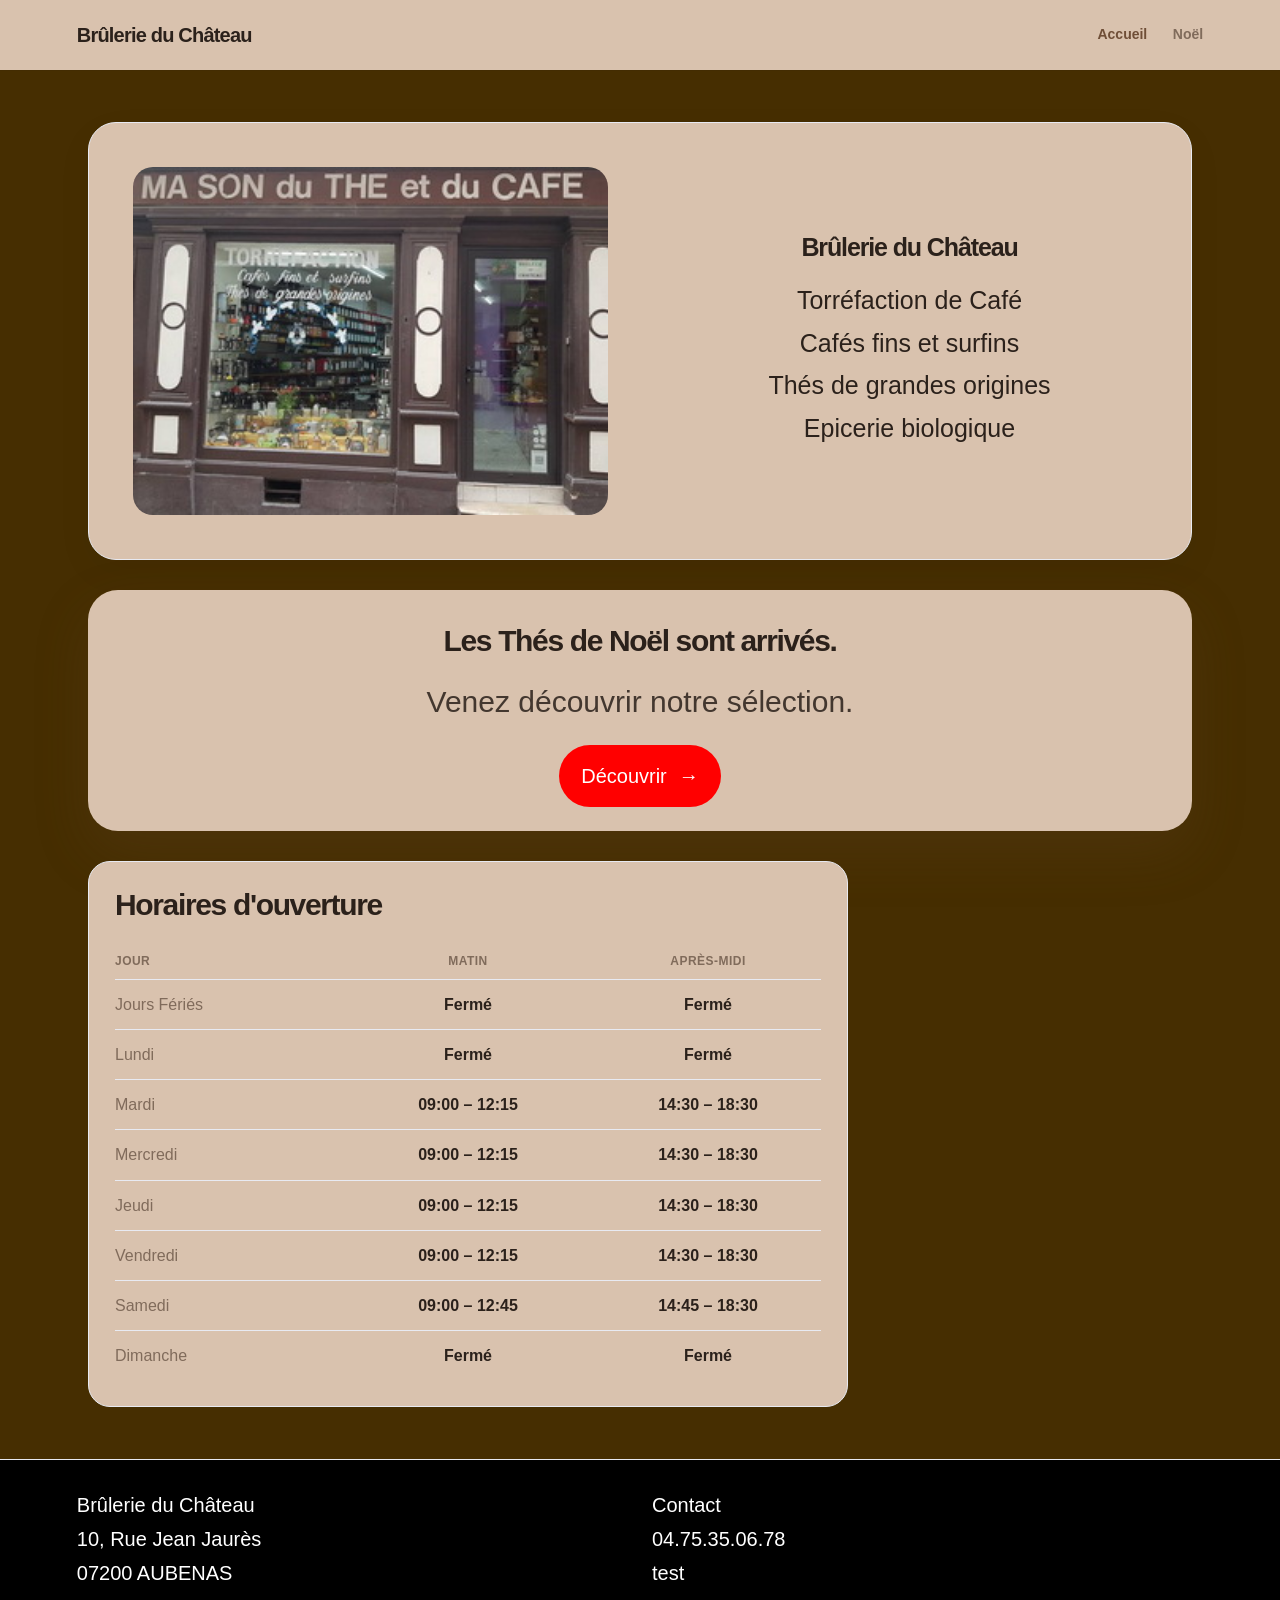
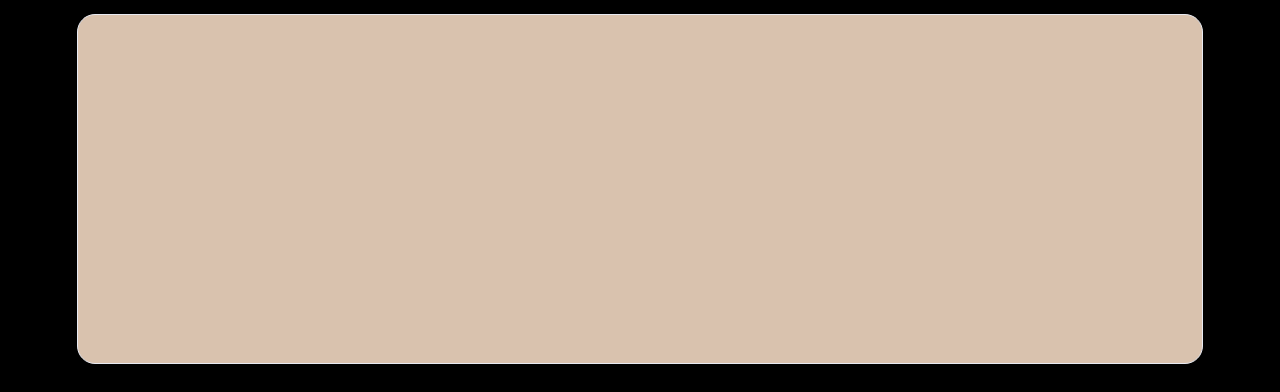
==== index.html @ 5fd462ab "Publish WebStudio site" ====
<!doctype html><html lang="fr"><head><meta charset="utf-8"><meta name="viewport" content="width=device-width, initial-scale=1"><link rel="icon" href="assets/images/favicon.svg" type="image/svg+xml"><title>Br&#251;lerie du Ch&#226;teau - Torr&#233;faction de Caf&#233; - Aubenas</title><meta name="description" content="Torr&#233;faction artisanale de Caf&#233;. Grand choix de Th&#233; Rooibos Mat&#233; Infusion. 10 Rue Jean Jaur&#232;s 07200 AUBENAS."><meta name="robots" content="index,follow"><meta property="og:type" content="website"><meta property="og:title" content="Br&#251;lerie du Ch&#226;teau - Torr&#233;faction de Caf&#233; - Aubenas"><meta property="og:description" content="Torr&#233;faction artisanale de Caf&#233;. Grand choix de Th&#233; Rooibos Mat&#233; Infusion. 10 Rue Jean Jaur&#232;s 07200 AUBENAS."><link rel="canonical" href="https://brulerieduchateau.com/index.html"><script type="application/ld+json">{"@context":"https://schema.org","@type":"LocalBusiness","name":"Br\u00FBlerie du Ch\u00E2teau","url":"https://brulerieduchateau.com","telephone":"\u002B33 4 75 35 06 78","image":"https://brulerieduchateau.com/assets/images/bdc.jpg","address":{"@type":"PostalAddress","streetAddress":"10 Rue Jean Jaur\u00E8s","addressLocality":"Aubenas","postalCode":"07200","addressRegion":"Auvergne-Rh\u00F4ne-Alpes","addressCountry":"FR"},"geo":{"@type":"GeoCoordinates","latitude":44.620261,"longitude":4.3907734}}</script><link rel="stylesheet" href="assets/css/site.css"></head><body><nav class="site-nav" aria-label="Navigation principale"><a class="brand" href="index.html">Br&#251;lerie du Ch&#226;teau</a><div class="nav-links"><a href="index.html" aria-current="page">Accueil</a><a href="noel.html">No&#235;l</a></div></nav><main id="contenu"><section class="element image-description" data-element-id="7fdd8765209c4e41883fc8bee1f48cce"><div class="image-description-media"><img src="assets/images/bdc.jpg" alt="Illustration de la section" loading="lazy"></div><div class="image-description-copy" style="color:var(--ink);font-size:25px;font-weight:normal;font-style:normal;text-align:center;"><h2 style="color:inherit;font-size:inherit;font-weight:bold;font-style:inherit;text-align:inherit;white-space:pre-wrap;tab-size:4;">Br&#251;lerie du Ch&#226;teau</h2><p style="color:inherit;font-size:inherit;font-weight:inherit;font-style:inherit;text-align:inherit;white-space:pre-wrap;tab-size:4;">Torr&#233;faction de Caf&#233;
Caf&#233;s fins et surfins
Th&#233;s de grandes origines
Epicerie biologique</p></div></section><section class="element cta-section" data-element-id="0899e710f1544f8aa93e4ef1ffb069a4" style="color:var(--ink);background:#D9C2AE;font-size:30px;font-weight:normal;font-style:normal;text-align:center;padding:24px;"><h2 style="color:inherit;font-size:inherit;font-weight:bold;font-style:inherit;text-align:inherit;white-space:pre-wrap;tab-size:4;">Les Th&#233;s de No&#235;l sont arriv&#233;s.</h2><p style="color:inherit;font-size:inherit;font-weight:inherit;font-style:inherit;text-align:inherit;white-space:pre-wrap;tab-size:4;">Venez d&#233;couvrir notre s&#233;lection.</p><a class="button button-light" href="noel.html#les-thes-de-noel-sont-arrives" style="font-size:20px;color:#FFFFFF;background-color:#ff0000;font-weight:normal;font-style:normal;">D&#233;couvrir <span aria-hidden="true">→</span></a></section><section class="element opening-hours" data-element-id="ae7fd0d6220748f282e9bdb4426ab417"><h2 style="color:var(--ink);font-size:30px;font-weight:bold;font-style:normal;text-align:left;">Horaires d&#39;ouverture</h2><div class="hours-list"><div class="hours-row hours-header"><span>Jour</span><span style="text-align:center">Matin</span><span style="text-align:center">Après-midi</span></div><div class="hours-row"><span class="hours-day">Jours F&#233;ri&#233;s</span><span class="hours-morning">Ferm&#233;</span><span class="hours-afternoon">Ferm&#233;</span></div><div class="hours-row"><span class="hours-day">Lundi</span><span class="hours-morning">Ferm&#233;</span><span class="hours-afternoon">Ferm&#233;</span></div><div class="hours-row"><span class="hours-day">Mardi</span><span class="hours-morning">09:00 – 12:15</span><span class="hours-afternoon">14:30 – 18:30</span></div><div class="hours-row"><span class="hours-day">Mercredi</span><span class="hours-morning">09:00 – 12:15</span><span class="hours-afternoon">14:30 – 18:30</span></div><div class="hours-row"><span class="hours-day">Jeudi</span><span class="hours-morning">09:00 – 12:15</span><span class="hours-afternoon">14:30 – 18:30</span></div><div class="hours-row"><span class="hours-day">Vendredi</span><span class="hours-morning">09:00 – 12:15</span><span class="hours-afternoon">14:30 – 18:30</span></div><div class="hours-row"><span class="hours-day">Samedi</span><span class="hours-morning">09:00 – 12:45</span><span class="hours-afternoon">14:45 – 18:30</span></div><div class="hours-row"><span class="hours-day">Dimanche</span><span class="hours-morning">Ferm&#233;</span><span class="hours-afternoon">Ferm&#233;</span></div></div></section></main><footer style="font-size:20px;color:#ffffff;background:#000000;font-weight:normal;font-style:normal;"><div class="footer-content" style="--footer-columns:2"><div class="footer-column">Br&#251;lerie du Ch&#226;teau<br>10, Rue Jean Jaur&#232;s<br>07200 AUBENAS<br></div><div class="footer-column">Contact<br>04.75.35.06.78<br>test</div></div><div class="footer-map" style="width:100%;height:350px"><iframe src="https://www.google.com/maps?q=brulerie%20du%20chateau%20aubenas&amp;output=embed" title="Carte Google Maps : brulerie du chateau aubenas" loading="lazy" referrerpolicy="no-referrer-when-downgrade" allowfullscreen></iframe></div></footer><script src="assets/js/site.js" defer></script><script>if(window.chrome&&window.chrome.webview){document.querySelectorAll('[data-element-id]').forEach(function(el){el.style.cursor='pointer';el.addEventListener('click',function(ev){ev.preventDefault();window.chrome.webview.postMessage({type:'select',id:el.getAttribute('data-element-id')});});});}</script></body></html>
---- assets/css/site.css ----
:root{--primary:#6F4E37;--secondary:#C08A5B;--ink:#2B211B;--muted:#806B5B;--surface:#D9C2AE;--page:#462E01;--line:#e8eaf2;--radius:24px}.is-hidden{display:none!important}@media(min-width:801px){.hide-desktop{display:none!important}}@media(min-width:561px) and (max-width:800px){.hide-tablet{display:none!important}}@media(max-width:560px){.hide-mobile{display:none!important}}*{box-sizing:border-box}html{scroll-behavior:smooth;scroll-padding-top:0}body{margin:0;background:var(--page);color:var(--ink);font-family:Segoe UI, Arial, sans-serif;line-height:1.7;-webkit-font-smoothing:antialiased}a{color:var(--primary)}a:focus-visible,button:focus-visible,summary:focus-visible{outline:3px solid color-mix(in srgb,var(--primary) 55%,white);outline-offset:4px}.site-nav{position:relative;z-index:10;isolation:isolate;padding:18px clamp(20px,6vw,88px);background:var(--surface);backdrop-filter:none;-webkit-backdrop-filter:none;display:flex;align-items:center;justify-content:space-between;gap:20px;flex-wrap:wrap;box-shadow:0 1px 0 rgba(20,20,40,.05);transform:translateZ(0);}.brand{font-size:20px;font-weight:850;letter-spacing:-.04em;color:var(--ink);text-decoration:none}.nav-links{display:flex;gap:clamp(12px,2vw,28px);flex-wrap:wrap}.nav-links a{color:var(--muted);text-decoration:none;font-size:14px;font-weight:650;transition:color .2s}.nav-links a:hover,.nav-links a[aria-current=page]{color:var(--primary)}main{max-width:1200px;margin:52px auto;padding:0 clamp(18px,4vw,48px);min-height:55vh}.global-elements{max-width:1200px;margin:52px auto;padding:0 clamp(18px,4vw,48px)}.element{margin:0 0 30px}.heading-element{display:flow-root}h1,h2,h3,h4,h5,h6{color:var(--ink);font-family:Segoe UI, Arial, sans-serif;letter-spacing:-.045em}h1{font-size:clamp(38px,6vw,76px);line-height:1.03;margin:14px 0 22px;max-width:850px}h2{font-size:clamp(28px,4vw,44px);line-height:1.12;margin:10px 0 18px}h3{font-size:21px;line-height:1.25;margin:12px 0}p{font-size:17px;color:var(--muted);max-width:760px;margin:0 0 18px}.text-element>p{max-width:none;margin-bottom:0}.button{display:inline-flex;align-items:center;justify-content:center;gap:12px;background:var(--primary);color:#fff;text-decoration:none;padding:14px 22px;border-radius:999px;font-weight:750;box-shadow:0 10px 26px color-mix(in srgb,var(--primary) 23%,transparent);transition:transform .2s,box-shadow .2s,filter .2s}.button:hover{transform:translateY(-2px);filter:brightness(.96);box-shadow:0 14px 32px color-mix(in srgb,var(--primary) 28%,transparent)}.button-light{background:var(--surface);color:var(--ink);box-shadow:none}.hero-section{position:relative;isolation:isolate;overflow:hidden;display:flex;align-items:center;justify-content:space-between;gap:40px;min-height:440px;padding:clamp(28px,6vw,76px);border-radius:32px;background:radial-gradient(circle at 90% 12%,color-mix(in srgb,var(--primary) 22%,white),transparent 34%),linear-gradient(135deg,#fff 0%,#f2f1ff 100%);border:1px solid rgba(99,91,255,.1)}.hero-copy{position:relative;z-index:1;max-width:800px}.hero-copy p{font-size:clamp(17px,2vw,21px);max-width:660px;margin-bottom:28px}.eyebrow{display:inline-block;color:var(--primary);font-size:11px;font-weight:850;letter-spacing:.16em;text-transform:uppercase}.hero-orb{position:absolute;right:7%;top:18%;z-index:0;width:clamp(120px,22vw,280px);aspect-ratio:1;border-radius:42% 58% 58% 42% / 42% 42% 58% 58%;background:linear-gradient(145deg,color-mix(in srgb,var(--primary) 92%,white),color-mix(in srgb,var(--primary) 28%,white));opacity:.9;transform:rotate(-18deg);box-shadow:inset -25px -30px 60px rgba(30,20,100,.12),0 30px 80px color-mix(in srgb,var(--primary) 22%,transparent);display:grid;place-items:center;color:#fff;font-size:clamp(40px,8vw,90px)}.section-heading{text-align:center;margin:70px auto 30px;max-width:720px}.feature-grid{display:grid;grid-template-columns:repeat(3,minmax(0,1fr));gap:18px}.feature-card{background:var(--surface);border:1px solid var(--line);border-radius:22px;padding:26px;box-shadow:0 8px 30px rgba(26,31,66,.035);transition:transform .2s,border-color .2s}.feature-card:hover{transform:translateY(-4px);border-color:color-mix(in srgb,var(--primary) 30%,var(--line))}.feature-icon{display:grid;place-items:center;width:44px;height:44px;border-radius:14px;background:color-mix(in srgb,var(--primary) 10%,white);color:var(--primary);font-size:20px}.feature-card p{font-size:15px;margin:0}.testimonial-section{position:relative;background:var(--surface);border:1px solid var(--line);border-radius:28px;padding:clamp(28px,5vw,60px);text-align:center;max-width:900px;margin:70px auto}.quote-mark{font-size:80px;color:var(--primary);line-height:.8;font-family:Georgia,serif}blockquote{font-size:clamp(21px,3vw,32px);font-weight:650;line-height:1.4;letter-spacing:-.025em;margin:18px auto;max-width:760px}.quote-author{margin:0 auto;font-size:14px}.quote-author strong{color:var(--ink)}.cta-section{text-align:center;padding:clamp(32px,6vw,68px);border-radius:30px;background:var(--primary);color:white;box-shadow:0 22px 55px color-mix(in srgb,var(--primary) 18%,transparent)}.cta-section h2,.cta-section p{color:white;margin-left:auto;margin-right:auto}.cta-section p{opacity:.86;white-space:pre-line}.faq-section{max-width:850px;margin:70px auto}.faq-item{background:var(--surface);border:1px solid var(--line);border-radius:16px;margin:10px 0;padding:0 20px}.faq-item summary{cursor:pointer;padding:18px 0;font-weight:750;list-style:none}.faq-item summary::-webkit-details-marker{display:none}.faq-item summary:after{content:'+';float:right;color:var(--primary);font-size:22px}.faq-item[open] summary:after{content:'−'}.faq-item p{padding:0 0 18px;margin:0;font-size:15px}.contact-section{display:flex;align-items:center;justify-content:space-between;gap:24px;padding:clamp(28px,5vw,54px);background:var(--surface);border:1px solid var(--line);border-radius:26px}.contact-section h2{margin-top:8px}.contact-section p{margin:0}.image-description{display:grid;grid-template-columns:minmax(0,1fr) minmax(0,1fr);align-items:center;gap:clamp(24px,5vw,64px);padding:clamp(20px,4vw,44px);background:var(--surface);border:1px solid var(--line);border-radius:28px;box-shadow:0 12px 38px rgba(26,31,66,.045)}.image-description-media{min-width:0;overflow:hidden;border-radius:20px;background:transparent;aspect-ratio:auto}.image-description-media img{display:block;width:100%;height:auto;max-width:100%;object-fit:contain;object-position:center}.image-description-copy{min-width:0}.image-description-copy h2{margin-top:0}.image-description-copy p{margin-bottom:0;overflow-wrap:anywhere;white-space:pre-line}.image-description-grid{display:grid;grid-template-columns:repeat(var(--image-description-columns,3),minmax(0,1fr));gap:var(--image-description-gap,20px);margin:0 0 30px}.image-description-grid>.image-description{min-width:0;display:flex;flex-direction:column;align-items:stretch;gap:14px;margin:0}.image-description-grid .image-description-media{width:100%;border-radius:16px}.image-description-grid .image-description-media img{width:100%;height:auto;max-width:100%;object-fit:contain}.image-description-grid .image-description-copy{width:100%}.image-description-grid .image-description-copy h2{font-size:clamp(18px,2vw,26px);margin:0 0 8px}.image-description-grid .image-description-copy p{font-size:clamp(14px,1.25vw,17px)}.image-description-grid .image-description.no-image .image-description-media{min-height:120px}.image-description.no-image .image-description-media{display:grid;place-items:center;min-height:220px;color:var(--primary);font-size:64px}.image-description.no-image .image-description-media:after{content:"✦"}@media(max-width:800px){.image-description-grid{grid-template-columns:repeat(var(--image-description-tablet-columns,2),minmax(0,1fr))}}@media(max-width:560px){.image-description-grid{grid-template-columns:1fr;gap:18px}.image-description-grid>.image-description{gap:10px}}@media(max-width:650px){.image-description:not(.image-description-column){grid-template-columns:1fr;gap:22px;padding:20px;border-radius:22px}.image-description-media{aspect-ratio:auto}.image-description-copy h2{font-size:30px}}.image-element img{display:block;width:100%;height:auto;max-height:none;object-fit:contain;border-radius:24px}figure{margin-left:0;margin-right:0}figcaption{font-size:14px;color:var(--muted);margin-top:8px}hr{border:0;border-top:1px solid var(--line);margin:38px 0}footer{padding:28px clamp(20px,6vw,88px);background:var(--surface);color:var(--muted);font-size:13px;display:block;border-top:1px solid var(--line)}.footer-map{max-width:100%;margin:24px auto 0;border:1px solid var(--line);border-radius:18px;overflow:hidden;background:var(--surface)}.footer-map iframe{display:block;width:100%;height:100%;border:0}.footer-content{display:grid;grid-template-columns:repeat(var(--footer-columns,1),minmax(0,1fr));gap:24px;white-space:normal;overflow-wrap:anywhere;max-width:100%}.footer-column{min-width:0;white-space:pre-line}@media(max-width:560px){.footer-content{grid-template-columns:1fr!important;gap:16px}}.spacer{min-height:8px}.map-section{padding:20px 0}.map-frame{width:100%;height:380px;border:1px solid var(--line);border-radius:22px;overflow:hidden;background:var(--surface)}.map-frame iframe{width:100%;height:100%;border:0}.map-address{margin:12px 0}.opening-hours{max-width:760px;background:var(--surface);border:1px solid var(--line);border-radius:22px;padding:26px}.opening-hours h2{margin-top:0}.hours-list{display:grid;gap:0}.hours-row{display:grid;grid-template-columns:minmax(90px,1fr) minmax(110px,1fr) minmax(110px,1fr);align-items:center;gap:14px;padding:11px 0;border-bottom:1px solid var(--line)}.hours-row:last-child{border-bottom:0}.hours-day{color:var(--muted)}.hours-morning,.hours-afternoon{text-align:center;color:var(--ink);font-weight:650}.hours-header{font-size:12px;color:var(--muted);font-weight:750;text-transform:uppercase;letter-spacing:.04em;border-bottom:1px solid var(--line);padding-bottom:8px}@media(max-width:420px){.opening-hours{padding:16px}.hours-row{grid-template-columns:minmax(70px,.8fr) minmax(90px,1fr) minmax(90px,1fr);gap:6px;font-size:13px}}@media(max-width:800px){main,.global-elements{margin:28px auto}.hero-section{min-height:360px;padding:30px}.hero-orb{right:-45px;top:5%;opacity:.22}.feature-grid{grid-template-columns:repeat(2,minmax(0,1fr))}.contact-section{align-items:flex-start;flex-direction:column}}@media(max-width:560px){.global-elements{padding:0 16px}.site-nav{align-items:flex-start;flex-direction:column}.nav-links{gap:10px 16px}main{padding:0 16px}.hero-section{border-radius:24px;padding:28px 22px}.hero-copy{max-width:100%}.hero-orb{right:-70px;top:-10px}.feature-grid{grid-template-columns:1fr}.feature-card{padding:22px}.testimonial-section{margin:42px auto}footer{padding:24px 16px}}@media(prefers-reduced-motion:reduce){html{scroll-behavior:auto}*,*:before,*:after{animation-duration:.01ms!important;transition-duration:.01ms!important;scroll-behavior:auto!important}}
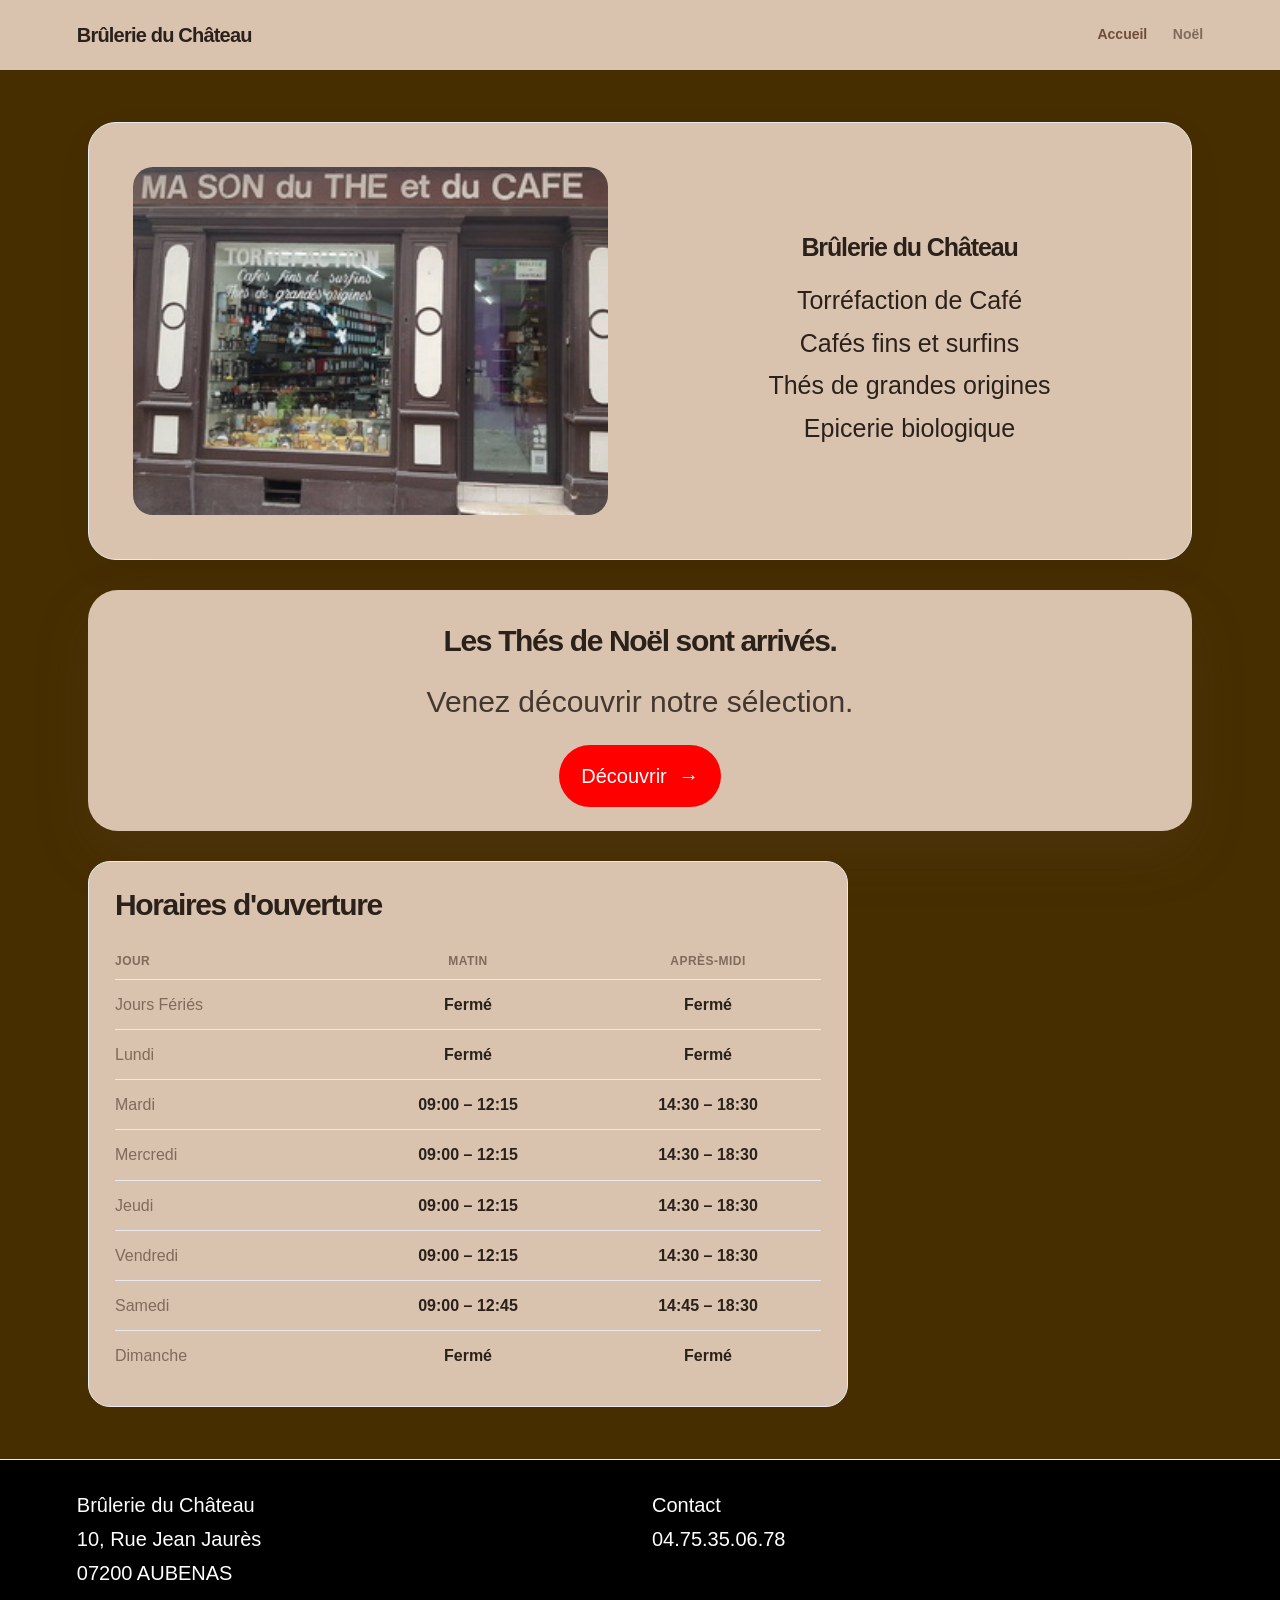
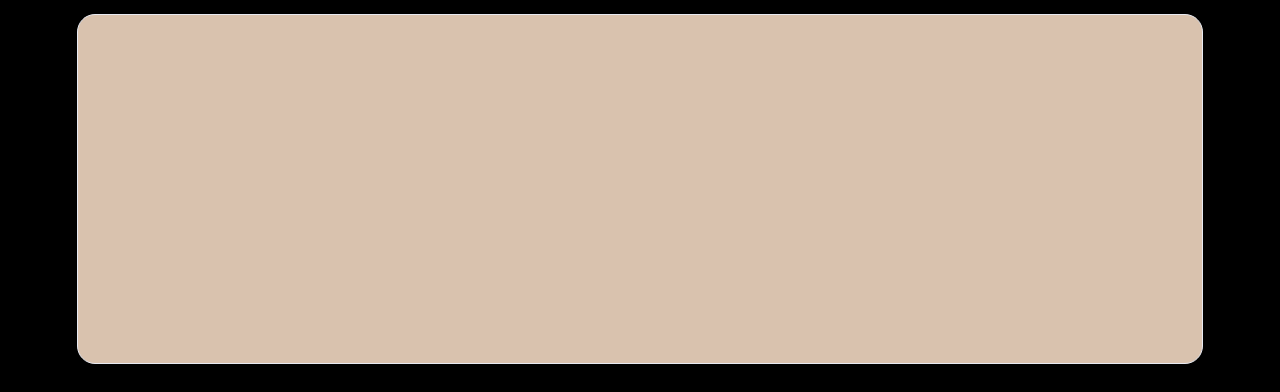
==== commit 238f18c4: "Publish WebStudio site" ====
--- a/index.html
+++ b/index.html
@@ -1,4 +1,4 @@
 <!doctype html><html lang="fr"><head><meta charset="utf-8"><meta name="viewport" content="width=device-width, initial-scale=1"><link rel="icon" href="assets/images/favicon.svg" type="image/svg+xml"><title>Br&#251;lerie du Ch&#226;teau - Torr&#233;faction de Caf&#233; - Aubenas</title><meta name="description" content="Torr&#233;faction artisanale de Caf&#233;. Grand choix de Th&#233; Rooibos Mat&#233; Infusion. 10 Rue Jean Jaur&#232;s 07200 AUBENAS."><meta name="robots" content="index,follow"><meta property="og:type" content="website"><meta property="og:title" content="Br&#251;lerie du Ch&#226;teau - Torr&#233;faction de Caf&#233; - Aubenas"><meta property="og:description" content="Torr&#233;faction artisanale de Caf&#233;. Grand choix de Th&#233; Rooibos Mat&#233; Infusion. 10 Rue Jean Jaur&#232;s 07200 AUBENAS."><link rel="canonical" href="https://brulerieduchateau.com/index.html"><script type="application/ld+json">{"@context":"https://schema.org","@type":"LocalBusiness","name":"Br\u00FBlerie du Ch\u00E2teau","url":"https://brulerieduchateau.com","telephone":"\u002B33 4 75 35 06 78","image":"https://brulerieduchateau.com/assets/images/bdc.jpg","address":{"@type":"PostalAddress","streetAddress":"10 Rue Jean Jaur\u00E8s","addressLocality":"Aubenas","postalCode":"07200","addressRegion":"Auvergne-Rh\u00F4ne-Alpes","addressCountry":"FR"},"geo":{"@type":"GeoCoordinates","latitude":44.620261,"longitude":4.3907734}}</script><link rel="stylesheet" href="assets/css/site.css"></head><body><nav class="site-nav" aria-label="Navigation principale"><a class="brand" href="index.html">Br&#251;lerie du Ch&#226;teau</a><div class="nav-links"><a href="index.html" aria-current="page">Accueil</a><a href="noel.html">No&#235;l</a></div></nav><main id="contenu"><section class="element image-description" data-element-id="7fdd8765209c4e41883fc8bee1f48cce"><div class="image-description-media"><img src="assets/images/bdc.jpg" alt="Illustration de la section" loading="lazy"></div><div class="image-description-copy" style="color:var(--ink);font-size:25px;font-weight:normal;font-style:normal;text-align:center;"><h2 style="color:inherit;font-size:inherit;font-weight:bold;font-style:inherit;text-align:inherit;white-space:pre-wrap;tab-size:4;">Br&#251;lerie du Ch&#226;teau</h2><p style="color:inherit;font-size:inherit;font-weight:inherit;font-style:inherit;text-align:inherit;white-space:pre-wrap;tab-size:4;">Torr&#233;faction de Caf&#233;
 Caf&#233;s fins et surfins
 Th&#233;s de grandes origines
-Epicerie biologique</p></div></section><section class="element cta-section" data-element-id="0899e710f1544f8aa93e4ef1ffb069a4" style="color:var(--ink);background:#D9C2AE;font-size:30px;font-weight:normal;font-style:normal;text-align:center;padding:24px;"><h2 style="color:inherit;font-size:inherit;font-weight:bold;font-style:inherit;text-align:inherit;white-space:pre-wrap;tab-size:4;">Les Th&#233;s de No&#235;l sont arriv&#233;s.</h2><p style="color:inherit;font-size:inherit;font-weight:inherit;font-style:inherit;text-align:inherit;white-space:pre-wrap;tab-size:4;">Venez d&#233;couvrir notre s&#233;lection.</p><a class="button button-light" href="noel.html#les-thes-de-noel-sont-arrives" style="font-size:20px;color:#FFFFFF;background-color:#ff0000;font-weight:normal;font-style:normal;">D&#233;couvrir <span aria-hidden="true">→</span></a></section><section class="element opening-hours" data-element-id="ae7fd0d6220748f282e9bdb4426ab417"><h2 style="color:var(--ink);font-size:30px;font-weight:bold;font-style:normal;text-align:left;">Horaires d&#39;ouverture</h2><div class="hours-list"><div class="hours-row hours-header"><span>Jour</span><span style="text-align:center">Matin</span><span style="text-align:center">Après-midi</span></div><div class="hours-row"><span class="hours-day">Jours F&#233;ri&#233;s</span><span class="hours-morning">Ferm&#233;</span><span class="hours-afternoon">Ferm&#233;</span></div><div class="hours-row"><span class="hours-day">Lundi</span><span class="hours-morning">Ferm&#233;</span><span class="hours-afternoon">Ferm&#233;</span></div><div class="hours-row"><span class="hours-day">Mardi</span><span class="hours-morning">09:00 – 12:15</span><span class="hours-afternoon">14:30 – 18:30</span></div><div class="hours-row"><span class="hours-day">Mercredi</span><span class="hours-morning">09:00 – 12:15</span><span class="hours-afternoon">14:30 – 18:30</span></div><div class="hours-row"><span class="hours-day">Jeudi</span><span class="hours-morning">09:00 – 12:15</span><span class="hours-afternoon">14:30 – 18:30</span></div><div class="hours-row"><span class="hours-day">Vendredi</span><span class="hours-morning">09:00 – 12:15</span><span class="hours-afternoon">14:30 – 18:30</span></div><div class="hours-row"><span class="hours-day">Samedi</span><span class="hours-morning">09:00 – 12:45</span><span class="hours-afternoon">14:45 – 18:30</span></div><div class="hours-row"><span class="hours-day">Dimanche</span><span class="hours-morning">Ferm&#233;</span><span class="hours-afternoon">Ferm&#233;</span></div></div></section></main><footer style="font-size:20px;color:#ffffff;background:#000000;font-weight:normal;font-style:normal;"><div class="footer-content" style="--footer-columns:2"><div class="footer-column">Br&#251;lerie du Ch&#226;teau<br>10, Rue Jean Jaur&#232;s<br>07200 AUBENAS<br></div><div class="footer-column">Contact<br>04.75.35.06.78<br>test</div></div><div class="footer-map" style="width:100%;height:350px"><iframe src="https://www.google.com/maps?q=brulerie%20du%20chateau%20aubenas&amp;output=embed" title="Carte Google Maps : brulerie du chateau aubenas" loading="lazy" referrerpolicy="no-referrer-when-downgrade" allowfullscreen></iframe></div></footer><script src="assets/js/site.js" defer></script><script>if(window.chrome&&window.chrome.webview){document.querySelectorAll('[data-element-id]').forEach(function(el){el.style.cursor='pointer';el.addEventListener('click',function(ev){ev.preventDefault();window.chrome.webview.postMessage({type:'select',id:el.getAttribute('data-element-id')});});});}</script></body></html>+Epicerie biologique</p></div></section><section class="element cta-section" data-element-id="0899e710f1544f8aa93e4ef1ffb069a4" style="color:var(--ink);background:#D9C2AE;font-size:30px;font-weight:normal;font-style:normal;text-align:center;padding:24px;"><h2 style="color:inherit;font-size:inherit;font-weight:bold;font-style:inherit;text-align:inherit;white-space:pre-wrap;tab-size:4;">Les Th&#233;s de No&#235;l sont arriv&#233;s.</h2><p style="color:inherit;font-size:inherit;font-weight:inherit;font-style:inherit;text-align:inherit;white-space:pre-wrap;tab-size:4;">Venez d&#233;couvrir notre s&#233;lection.</p><a class="button button-light" href="noel.html#les-thes-de-noel-sont-arrives" style="font-size:20px;color:#FFFFFF;background-color:#ff0000;font-weight:normal;font-style:normal;">D&#233;couvrir <span aria-hidden="true">→</span></a></section><section class="element opening-hours" data-element-id="ae7fd0d6220748f282e9bdb4426ab417"><h2 style="color:var(--ink);font-size:30px;font-weight:bold;font-style:normal;text-align:left;">Horaires d&#39;ouverture</h2><div class="hours-list"><div class="hours-row hours-header"><span>Jour</span><span style="text-align:center">Matin</span><span style="text-align:center">Après-midi</span></div><div class="hours-row"><span class="hours-day">Jours F&#233;ri&#233;s</span><span class="hours-morning">Ferm&#233;</span><span class="hours-afternoon">Ferm&#233;</span></div><div class="hours-row"><span class="hours-day">Lundi</span><span class="hours-morning">Ferm&#233;</span><span class="hours-afternoon">Ferm&#233;</span></div><div class="hours-row"><span class="hours-day">Mardi</span><span class="hours-morning">09:00 – 12:15</span><span class="hours-afternoon">14:30 – 18:30</span></div><div class="hours-row"><span class="hours-day">Mercredi</span><span class="hours-morning">09:00 – 12:15</span><span class="hours-afternoon">14:30 – 18:30</span></div><div class="hours-row"><span class="hours-day">Jeudi</span><span class="hours-morning">09:00 – 12:15</span><span class="hours-afternoon">14:30 – 18:30</span></div><div class="hours-row"><span class="hours-day">Vendredi</span><span class="hours-morning">09:00 – 12:15</span><span class="hours-afternoon">14:30 – 18:30</span></div><div class="hours-row"><span class="hours-day">Samedi</span><span class="hours-morning">09:00 – 12:45</span><span class="hours-afternoon">14:45 – 18:30</span></div><div class="hours-row"><span class="hours-day">Dimanche</span><span class="hours-morning">Ferm&#233;</span><span class="hours-afternoon">Ferm&#233;</span></div></div></section></main><footer style="font-size:20px;color:#ffffff;background:#000000;font-weight:normal;font-style:normal;"><div class="footer-content" style="--footer-columns:2"><div class="footer-column">Br&#251;lerie du Ch&#226;teau<br>10, Rue Jean Jaur&#232;s<br>07200 AUBENAS<br></div><div class="footer-column">Contact<br>04.75.35.06.78</div></div><div class="footer-map" style="width:100%;height:350px"><iframe src="https://www.google.com/maps?q=brulerie%20du%20chateau%20aubenas&amp;output=embed" title="Carte Google Maps : brulerie du chateau aubenas" loading="lazy" referrerpolicy="no-referrer-when-downgrade" allowfullscreen></iframe></div></footer><script src="assets/js/site.js" defer></script><script>if(window.chrome&&window.chrome.webview){document.querySelectorAll('[data-element-id]').forEach(function(el){el.style.cursor='pointer';el.addEventListener('click',function(ev){ev.preventDefault();window.chrome.webview.postMessage({type:'select',id:el.getAttribute('data-element-id')});});});}</script></body></html>
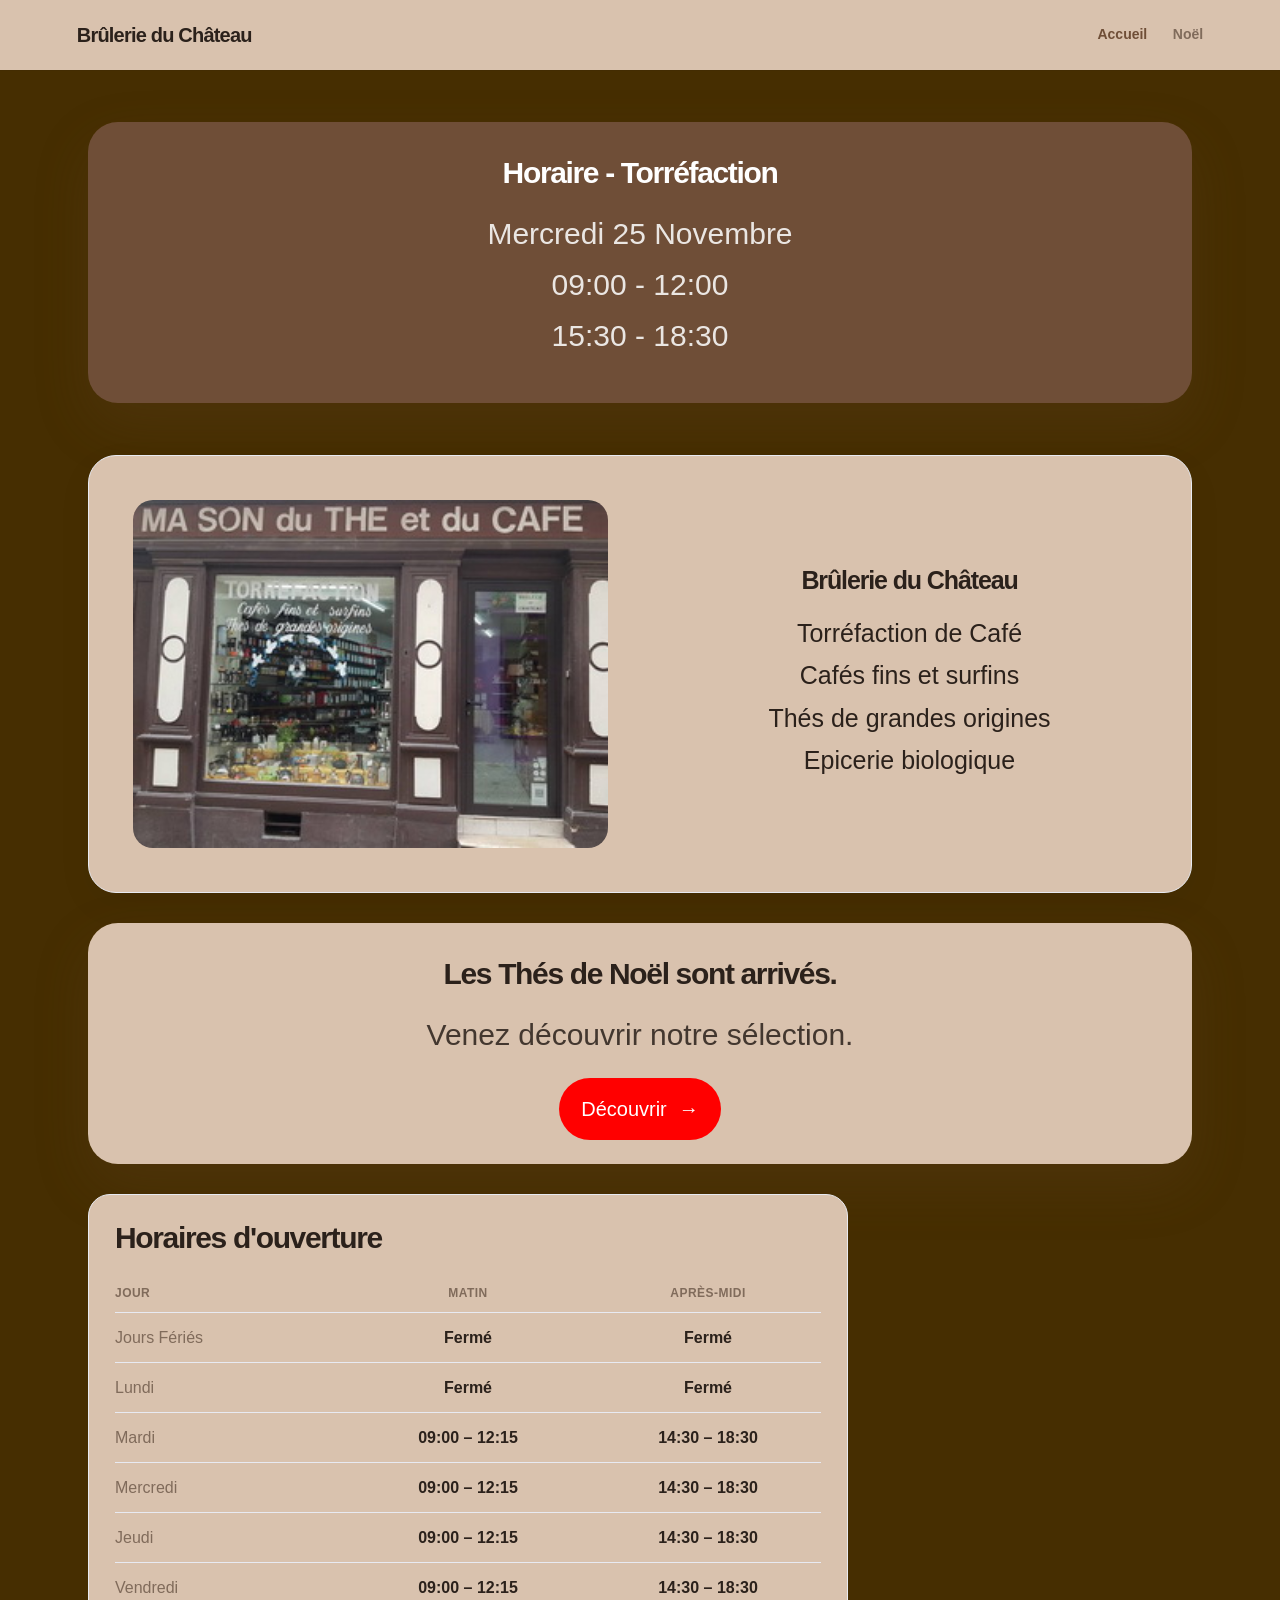
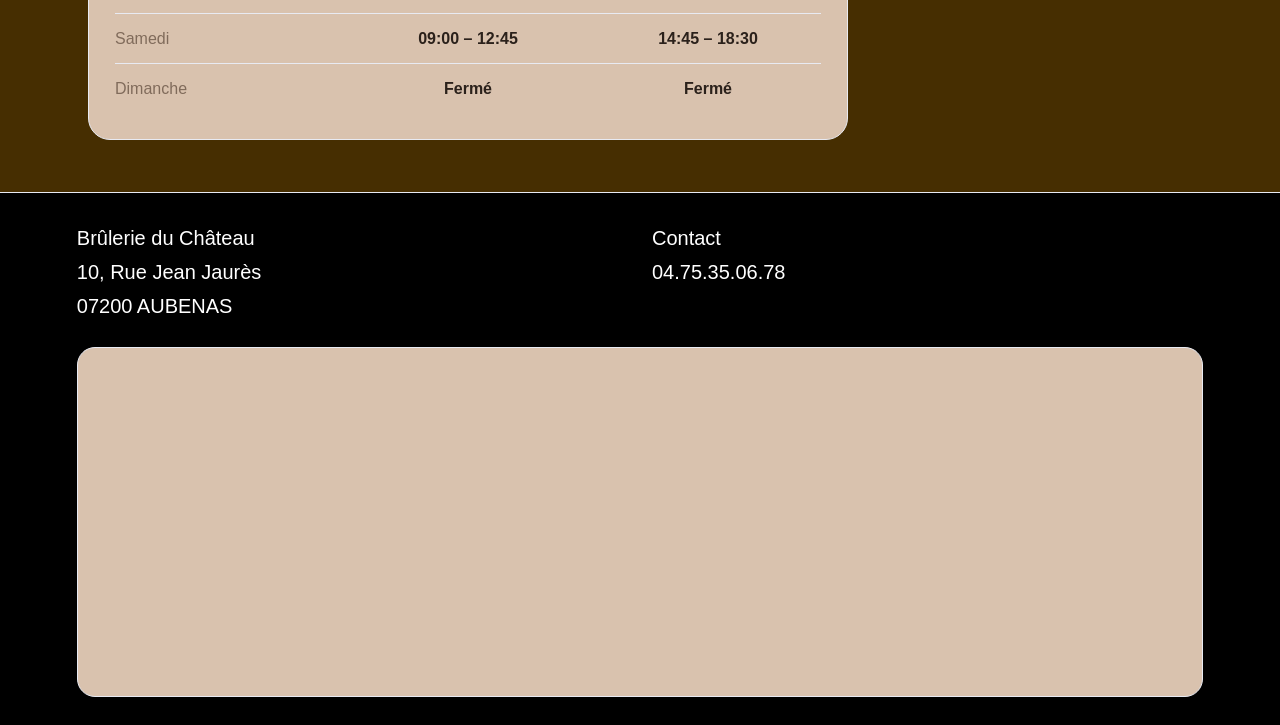
==== commit bccdebee: "Publish WebStudio site" ====
--- a/index.html
+++ b/index.html
@@ -1,4 +1,6 @@
-<!doctype html><html lang="fr"><head><meta charset="utf-8"><meta name="viewport" content="width=device-width, initial-scale=1"><link rel="icon" href="assets/images/favicon.svg" type="image/svg+xml"><title>Br&#251;lerie du Ch&#226;teau - Torr&#233;faction de Caf&#233; - Aubenas</title><meta name="description" content="Torr&#233;faction artisanale de Caf&#233;. Grand choix de Th&#233; Rooibos Mat&#233; Infusion. 10 Rue Jean Jaur&#232;s 07200 AUBENAS."><meta name="robots" content="index,follow"><meta property="og:type" content="website"><meta property="og:title" content="Br&#251;lerie du Ch&#226;teau - Torr&#233;faction de Caf&#233; - Aubenas"><meta property="og:description" content="Torr&#233;faction artisanale de Caf&#233;. Grand choix de Th&#233; Rooibos Mat&#233; Infusion. 10 Rue Jean Jaur&#232;s 07200 AUBENAS."><link rel="canonical" href="https://brulerieduchateau.com/index.html"><script type="application/ld+json">{"@context":"https://schema.org","@type":"LocalBusiness","name":"Br\u00FBlerie du Ch\u00E2teau","url":"https://brulerieduchateau.com","telephone":"\u002B33 4 75 35 06 78","image":"https://brulerieduchateau.com/assets/images/bdc.jpg","address":{"@type":"PostalAddress","streetAddress":"10 Rue Jean Jaur\u00E8s","addressLocality":"Aubenas","postalCode":"07200","addressRegion":"Auvergne-Rh\u00F4ne-Alpes","addressCountry":"FR"},"geo":{"@type":"GeoCoordinates","latitude":44.620261,"longitude":4.3907734}}</script><link rel="stylesheet" href="assets/css/site.css"></head><body><nav class="site-nav" aria-label="Navigation principale"><a class="brand" href="index.html">Br&#251;lerie du Ch&#226;teau</a><div class="nav-links"><a href="index.html" aria-current="page">Accueil</a><a href="noel.html">No&#235;l</a></div></nav><main id="contenu"><section class="element image-description" data-element-id="7fdd8765209c4e41883fc8bee1f48cce"><div class="image-description-media"><img src="assets/images/bdc.jpg" alt="Illustration de la section" loading="lazy"></div><div class="image-description-copy" style="color:var(--ink);font-size:25px;font-weight:normal;font-style:normal;text-align:center;"><h2 style="color:inherit;font-size:inherit;font-weight:bold;font-style:inherit;text-align:inherit;white-space:pre-wrap;tab-size:4;">Br&#251;lerie du Ch&#226;teau</h2><p style="color:inherit;font-size:inherit;font-weight:inherit;font-style:inherit;text-align:inherit;white-space:pre-wrap;tab-size:4;">Torr&#233;faction de Caf&#233;
+<!doctype html><html lang="fr"><head><meta charset="utf-8"><meta name="viewport" content="width=device-width, initial-scale=1"><link rel="icon" href="assets/images/favicon.svg" type="image/svg+xml"><title>Br&#251;lerie du Ch&#226;teau - Torr&#233;faction de Caf&#233; - Aubenas</title><meta name="description" content="Torr&#233;faction artisanale de Caf&#233;. Grand choix de Th&#233; Rooibos Mat&#233; Infusion. 10 Rue Jean Jaur&#232;s 07200 AUBENAS."><meta name="robots" content="index,follow"><meta property="og:type" content="website"><meta property="og:title" content="Br&#251;lerie du Ch&#226;teau - Torr&#233;faction de Caf&#233; - Aubenas"><meta property="og:description" content="Torr&#233;faction artisanale de Caf&#233;. Grand choix de Th&#233; Rooibos Mat&#233; Infusion. 10 Rue Jean Jaur&#232;s 07200 AUBENAS."><link rel="canonical" href="https://brulerieduchateau.com/index.html"><script type="application/ld+json">{"@context":"https://schema.org","@type":"LocalBusiness","name":"Br\u00FBlerie du Ch\u00E2teau","url":"https://brulerieduchateau.com","telephone":"\u002B33 4 75 35 06 78","image":"https://brulerieduchateau.com/assets/images/bdc.jpg","address":{"@type":"PostalAddress","streetAddress":"10 Rue Jean Jaur\u00E8s","addressLocality":"Aubenas","postalCode":"07200","addressRegion":"Auvergne-Rh\u00F4ne-Alpes","addressCountry":"FR"},"geo":{"@type":"GeoCoordinates","latitude":44.620261,"longitude":4.3907734}}</script><link rel="stylesheet" href="assets/css/site.css"></head><body><nav class="site-nav" aria-label="Navigation principale"><a class="brand" href="index.html">Br&#251;lerie du Ch&#226;teau</a><div class="nav-links"><a href="index.html" aria-current="page">Accueil</a><a href="noel.html">No&#235;l</a></div></nav><div class="global-elements"><section class="element cta-section" data-element-id="d5756410b68e43a48494e156112d6162" style="color:#ffffff;background:var(--primary);font-size:30px;font-weight:normal;font-style:normal;text-align:center;padding:24px;"><h2 style="color:inherit;font-size:inherit;font-weight:bold;font-style:inherit;text-align:inherit;white-space:pre-wrap;tab-size:4;">Horaire - Torr&#233;faction</h2><p style="color:inherit;font-size:inherit;font-weight:inherit;font-style:inherit;text-align:inherit;white-space:pre-wrap;tab-size:4;">Mercredi 25 Novembre
+09:00 - 12:00
+15:30 - 18:30</p></section></div><main id="contenu"><section class="element image-description" data-element-id="7fdd8765209c4e41883fc8bee1f48cce"><div class="image-description-media"><img src="assets/images/bdc.jpg" alt="Illustration de la section" loading="lazy"></div><div class="image-description-copy" style="color:var(--ink);font-size:25px;font-weight:normal;font-style:normal;text-align:center;"><h2 style="color:inherit;font-size:inherit;font-weight:bold;font-style:inherit;text-align:inherit;white-space:pre-wrap;tab-size:4;">Br&#251;lerie du Ch&#226;teau</h2><p style="color:inherit;font-size:inherit;font-weight:inherit;font-style:inherit;text-align:inherit;white-space:pre-wrap;tab-size:4;">Torr&#233;faction de Caf&#233;
 Caf&#233;s fins et surfins
 Th&#233;s de grandes origines
 Epicerie biologique</p></div></section><section class="element cta-section" data-element-id="0899e710f1544f8aa93e4ef1ffb069a4" style="color:var(--ink);background:#D9C2AE;font-size:30px;font-weight:normal;font-style:normal;text-align:center;padding:24px;"><h2 style="color:inherit;font-size:inherit;font-weight:bold;font-style:inherit;text-align:inherit;white-space:pre-wrap;tab-size:4;">Les Th&#233;s de No&#235;l sont arriv&#233;s.</h2><p style="color:inherit;font-size:inherit;font-weight:inherit;font-style:inherit;text-align:inherit;white-space:pre-wrap;tab-size:4;">Venez d&#233;couvrir notre s&#233;lection.</p><a class="button button-light" href="noel.html#les-thes-de-noel-sont-arrives" style="font-size:20px;color:#FFFFFF;background-color:#ff0000;font-weight:normal;font-style:normal;">D&#233;couvrir <span aria-hidden="true">→</span></a></section><section class="element opening-hours" data-element-id="ae7fd0d6220748f282e9bdb4426ab417"><h2 style="color:var(--ink);font-size:30px;font-weight:bold;font-style:normal;text-align:left;">Horaires d&#39;ouverture</h2><div class="hours-list"><div class="hours-row hours-header"><span>Jour</span><span style="text-align:center">Matin</span><span style="text-align:center">Après-midi</span></div><div class="hours-row"><span class="hours-day">Jours F&#233;ri&#233;s</span><span class="hours-morning">Ferm&#233;</span><span class="hours-afternoon">Ferm&#233;</span></div><div class="hours-row"><span class="hours-day">Lundi</span><span class="hours-morning">Ferm&#233;</span><span class="hours-afternoon">Ferm&#233;</span></div><div class="hours-row"><span class="hours-day">Mardi</span><span class="hours-morning">09:00 – 12:15</span><span class="hours-afternoon">14:30 – 18:30</span></div><div class="hours-row"><span class="hours-day">Mercredi</span><span class="hours-morning">09:00 – 12:15</span><span class="hours-afternoon">14:30 – 18:30</span></div><div class="hours-row"><span class="hours-day">Jeudi</span><span class="hours-morning">09:00 – 12:15</span><span class="hours-afternoon">14:30 – 18:30</span></div><div class="hours-row"><span class="hours-day">Vendredi</span><span class="hours-morning">09:00 – 12:15</span><span class="hours-afternoon">14:30 – 18:30</span></div><div class="hours-row"><span class="hours-day">Samedi</span><span class="hours-morning">09:00 – 12:45</span><span class="hours-afternoon">14:45 – 18:30</span></div><div class="hours-row"><span class="hours-day">Dimanche</span><span class="hours-morning">Ferm&#233;</span><span class="hours-afternoon">Ferm&#233;</span></div></div></section></main><footer style="font-size:20px;color:#ffffff;background:#000000;font-weight:normal;font-style:normal;"><div class="footer-content" style="--footer-columns:2"><div class="footer-column">Br&#251;lerie du Ch&#226;teau<br>10, Rue Jean Jaur&#232;s<br>07200 AUBENAS<br></div><div class="footer-column">Contact<br>04.75.35.06.78</div></div><div class="footer-map" style="width:100%;height:350px"><iframe src="https://www.google.com/maps?q=brulerie%20du%20chateau%20aubenas&amp;output=embed" title="Carte Google Maps : brulerie du chateau aubenas" loading="lazy" referrerpolicy="no-referrer-when-downgrade" allowfullscreen></iframe></div></footer><script src="assets/js/site.js" defer></script><script>if(window.chrome&&window.chrome.webview){document.querySelectorAll('[data-element-id]').forEach(function(el){el.style.cursor='pointer';el.addEventListener('click',function(ev){ev.preventDefault();window.chrome.webview.postMessage({type:'select',id:el.getAttribute('data-element-id')});});});}</script></body></html>
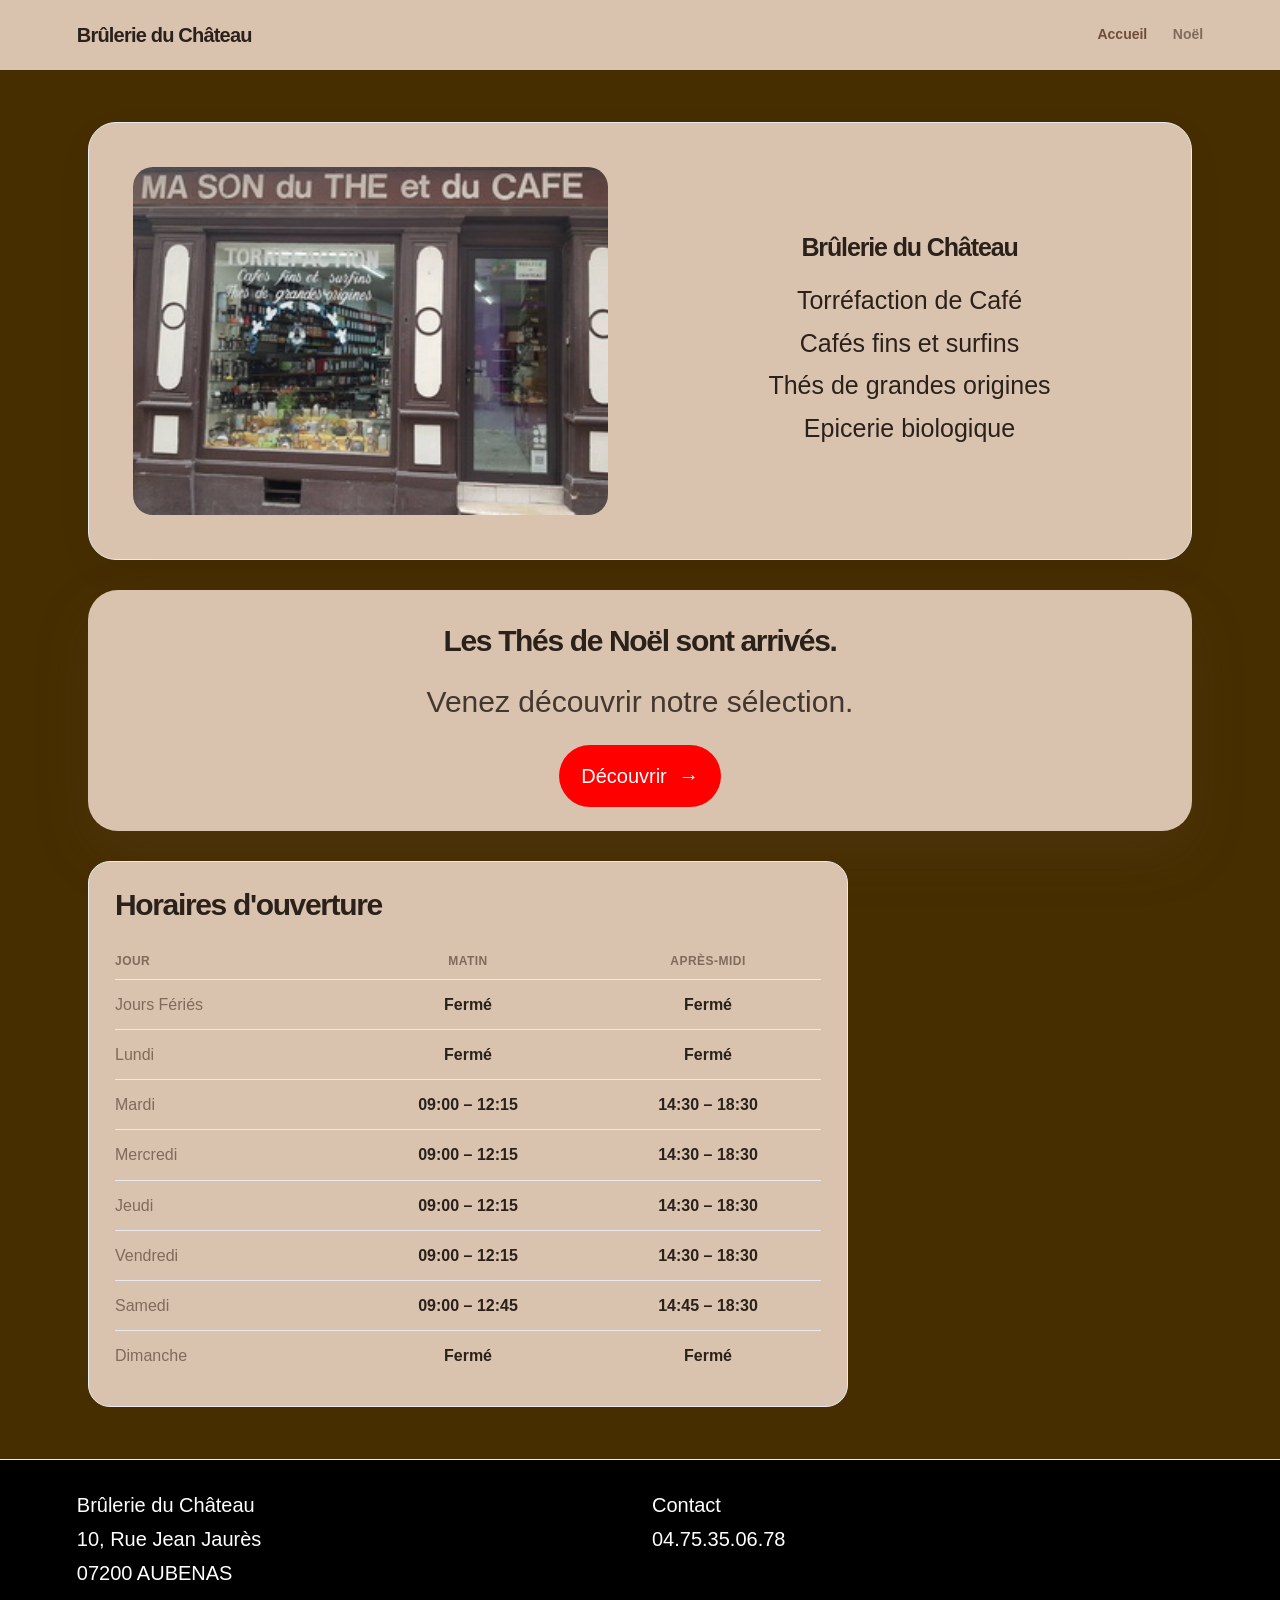
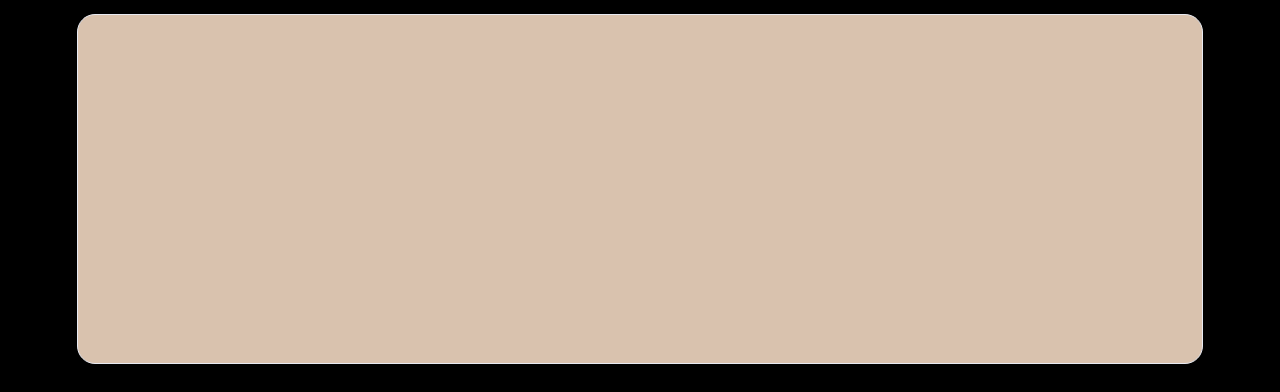
==== commit 3a0a8687: "Publish WebStudio site" ====
--- a/index.html
+++ b/index.html
@@ -1,6 +1,4 @@
-<!doctype html><html lang="fr"><head><meta charset="utf-8"><meta name="viewport" content="width=device-width, initial-scale=1"><link rel="icon" href="assets/images/favicon.svg" type="image/svg+xml"><title>Br&#251;lerie du Ch&#226;teau - Torr&#233;faction de Caf&#233; - Aubenas</title><meta name="description" content="Torr&#233;faction artisanale de Caf&#233;. Grand choix de Th&#233; Rooibos Mat&#233; Infusion. 10 Rue Jean Jaur&#232;s 07200 AUBENAS."><meta name="robots" content="index,follow"><meta property="og:type" content="website"><meta property="og:title" content="Br&#251;lerie du Ch&#226;teau - Torr&#233;faction de Caf&#233; - Aubenas"><meta property="og:description" content="Torr&#233;faction artisanale de Caf&#233;. Grand choix de Th&#233; Rooibos Mat&#233; Infusion. 10 Rue Jean Jaur&#232;s 07200 AUBENAS."><link rel="canonical" href="https://brulerieduchateau.com/index.html"><script type="application/ld+json">{"@context":"https://schema.org","@type":"LocalBusiness","name":"Br\u00FBlerie du Ch\u00E2teau","url":"https://brulerieduchateau.com","telephone":"\u002B33 4 75 35 06 78","image":"https://brulerieduchateau.com/assets/images/bdc.jpg","address":{"@type":"PostalAddress","streetAddress":"10 Rue Jean Jaur\u00E8s","addressLocality":"Aubenas","postalCode":"07200","addressRegion":"Auvergne-Rh\u00F4ne-Alpes","addressCountry":"FR"},"geo":{"@type":"GeoCoordinates","latitude":44.620261,"longitude":4.3907734}}</script><link rel="stylesheet" href="assets/css/site.css"></head><body><nav class="site-nav" aria-label="Navigation principale"><a class="brand" href="index.html">Br&#251;lerie du Ch&#226;teau</a><div class="nav-links"><a href="index.html" aria-current="page">Accueil</a><a href="noel.html">No&#235;l</a></div></nav><div class="global-elements"><section class="element cta-section" data-element-id="d5756410b68e43a48494e156112d6162" style="color:#ffffff;background:var(--primary);font-size:30px;font-weight:normal;font-style:normal;text-align:center;padding:24px;"><h2 style="color:inherit;font-size:inherit;font-weight:bold;font-style:inherit;text-align:inherit;white-space:pre-wrap;tab-size:4;">Horaire - Torr&#233;faction</h2><p style="color:inherit;font-size:inherit;font-weight:inherit;font-style:inherit;text-align:inherit;white-space:pre-wrap;tab-size:4;">Mercredi 25 Novembre
-09:00 - 12:00
-15:30 - 18:30</p></section></div><main id="contenu"><section class="element image-description" data-element-id="7fdd8765209c4e41883fc8bee1f48cce"><div class="image-description-media"><img src="assets/images/bdc.jpg" alt="Illustration de la section" loading="lazy"></div><div class="image-description-copy" style="color:var(--ink);font-size:25px;font-weight:normal;font-style:normal;text-align:center;"><h2 style="color:inherit;font-size:inherit;font-weight:bold;font-style:inherit;text-align:inherit;white-space:pre-wrap;tab-size:4;">Br&#251;lerie du Ch&#226;teau</h2><p style="color:inherit;font-size:inherit;font-weight:inherit;font-style:inherit;text-align:inherit;white-space:pre-wrap;tab-size:4;">Torr&#233;faction de Caf&#233;
+<!doctype html><html lang="fr"><head><meta charset="utf-8"><meta name="viewport" content="width=device-width, initial-scale=1"><link rel="icon" href="assets/images/favicon.svg" type="image/svg+xml"><title>Br&#251;lerie du Ch&#226;teau - Torr&#233;faction de Caf&#233; - Aubenas</title><meta name="description" content="Torr&#233;faction artisanale de Caf&#233;. Grand choix de Th&#233; Rooibos Mat&#233; Infusion. 10 Rue Jean Jaur&#232;s 07200 AUBENAS."><meta name="robots" content="index,follow"><meta property="og:type" content="website"><meta property="og:site_name" content="Br&#251;lerie du Ch&#226;teau"><meta property="og:title" content="Br&#251;lerie du Ch&#226;teau - Torr&#233;faction de Caf&#233; - Aubenas"><meta property="og:description" content="Torr&#233;faction artisanale de Caf&#233;. Grand choix de Th&#233; Rooibos Mat&#233; Infusion. 10 Rue Jean Jaur&#232;s 07200 AUBENAS."><link rel="canonical" href="https://brulerieduchateau.com/index.html"><script type="application/ld+json">{"@context":"https://schema.org","@type":"WebSite","name":"Br\u00FBlerie du Ch\u00E2teau","url":"https://brulerieduchateau.com"}</script><script type="application/ld+json">{"@context":"https://schema.org","@type":"LocalBusiness","name":"Br\u00FBlerie du Ch\u00E2teau","url":"https://brulerieduchateau.com","telephone":"\u002B33 4 75 35 06 78","image":"https://brulerieduchateau.com/assets/images/bdc.jpg","address":{"@type":"PostalAddress","streetAddress":"10 Rue Jean Jaur\u00E8s","addressLocality":"Aubenas","postalCode":"07200","addressRegion":"Auvergne-Rh\u00F4ne-Alpes","addressCountry":"FR"},"geo":{"@type":"GeoCoordinates","latitude":44.620261,"longitude":4.3907734}}</script><link rel="stylesheet" href="assets/css/site.css"></head><body><nav class="site-nav" aria-label="Navigation principale"><a class="brand" href="index.html">Br&#251;lerie du Ch&#226;teau</a><div class="nav-links"><a href="index.html" aria-current="page">Accueil</a><a href="noel.html">No&#235;l</a></div></nav><main id="contenu"><section class="element image-description" data-element-id="7fdd8765209c4e41883fc8bee1f48cce"><div class="image-description-media"><img src="assets/images/bdc.jpg" alt="Illustration de la section" loading="lazy"></div><div class="image-description-copy" style="color:var(--ink);font-size:25px;font-weight:normal;font-style:normal;text-align:center;"><h2 style="color:inherit;font-size:inherit;font-weight:bold;font-style:inherit;text-align:inherit;white-space:pre-wrap;tab-size:4;">Br&#251;lerie du Ch&#226;teau</h2><p style="color:inherit;font-size:inherit;font-weight:inherit;font-style:inherit;text-align:inherit;white-space:pre-wrap;tab-size:4;">Torr&#233;faction de Caf&#233;
 Caf&#233;s fins et surfins
 Th&#233;s de grandes origines
 Epicerie biologique</p></div></section><section class="element cta-section" data-element-id="0899e710f1544f8aa93e4ef1ffb069a4" style="color:var(--ink);background:#D9C2AE;font-size:30px;font-weight:normal;font-style:normal;text-align:center;padding:24px;"><h2 style="color:inherit;font-size:inherit;font-weight:bold;font-style:inherit;text-align:inherit;white-space:pre-wrap;tab-size:4;">Les Th&#233;s de No&#235;l sont arriv&#233;s.</h2><p style="color:inherit;font-size:inherit;font-weight:inherit;font-style:inherit;text-align:inherit;white-space:pre-wrap;tab-size:4;">Venez d&#233;couvrir notre s&#233;lection.</p><a class="button button-light" href="noel.html#les-thes-de-noel-sont-arrives" style="font-size:20px;color:#FFFFFF;background-color:#ff0000;font-weight:normal;font-style:normal;">D&#233;couvrir <span aria-hidden="true">→</span></a></section><section class="element opening-hours" data-element-id="ae7fd0d6220748f282e9bdb4426ab417"><h2 style="color:var(--ink);font-size:30px;font-weight:bold;font-style:normal;text-align:left;">Horaires d&#39;ouverture</h2><div class="hours-list"><div class="hours-row hours-header"><span>Jour</span><span style="text-align:center">Matin</span><span style="text-align:center">Après-midi</span></div><div class="hours-row"><span class="hours-day">Jours F&#233;ri&#233;s</span><span class="hours-morning">Ferm&#233;</span><span class="hours-afternoon">Ferm&#233;</span></div><div class="hours-row"><span class="hours-day">Lundi</span><span class="hours-morning">Ferm&#233;</span><span class="hours-afternoon">Ferm&#233;</span></div><div class="hours-row"><span class="hours-day">Mardi</span><span class="hours-morning">09:00 – 12:15</span><span class="hours-afternoon">14:30 – 18:30</span></div><div class="hours-row"><span class="hours-day">Mercredi</span><span class="hours-morning">09:00 – 12:15</span><span class="hours-afternoon">14:30 – 18:30</span></div><div class="hours-row"><span class="hours-day">Jeudi</span><span class="hours-morning">09:00 – 12:15</span><span class="hours-afternoon">14:30 – 18:30</span></div><div class="hours-row"><span class="hours-day">Vendredi</span><span class="hours-morning">09:00 – 12:15</span><span class="hours-afternoon">14:30 – 18:30</span></div><div class="hours-row"><span class="hours-day">Samedi</span><span class="hours-morning">09:00 – 12:45</span><span class="hours-afternoon">14:45 – 18:30</span></div><div class="hours-row"><span class="hours-day">Dimanche</span><span class="hours-morning">Ferm&#233;</span><span class="hours-afternoon">Ferm&#233;</span></div></div></section></main><footer style="font-size:20px;color:#ffffff;background:#000000;font-weight:normal;font-style:normal;"><div class="footer-content" style="--footer-columns:2"><div class="footer-column">Br&#251;lerie du Ch&#226;teau<br>10, Rue Jean Jaur&#232;s<br>07200 AUBENAS<br></div><div class="footer-column">Contact<br>04.75.35.06.78</div></div><div class="footer-map" style="width:100%;height:350px"><iframe src="https://www.google.com/maps?q=brulerie%20du%20chateau%20aubenas&amp;output=embed" title="Carte Google Maps : brulerie du chateau aubenas" loading="lazy" referrerpolicy="no-referrer-when-downgrade" allowfullscreen></iframe></div></footer><script src="assets/js/site.js" defer></script><script>if(window.chrome&&window.chrome.webview){document.querySelectorAll('[data-element-id]').forEach(function(el){el.style.cursor='pointer';el.addEventListener('click',function(ev){ev.preventDefault();window.chrome.webview.postMessage({type:'select',id:el.getAttribute('data-element-id')});});});}</script></body></html>
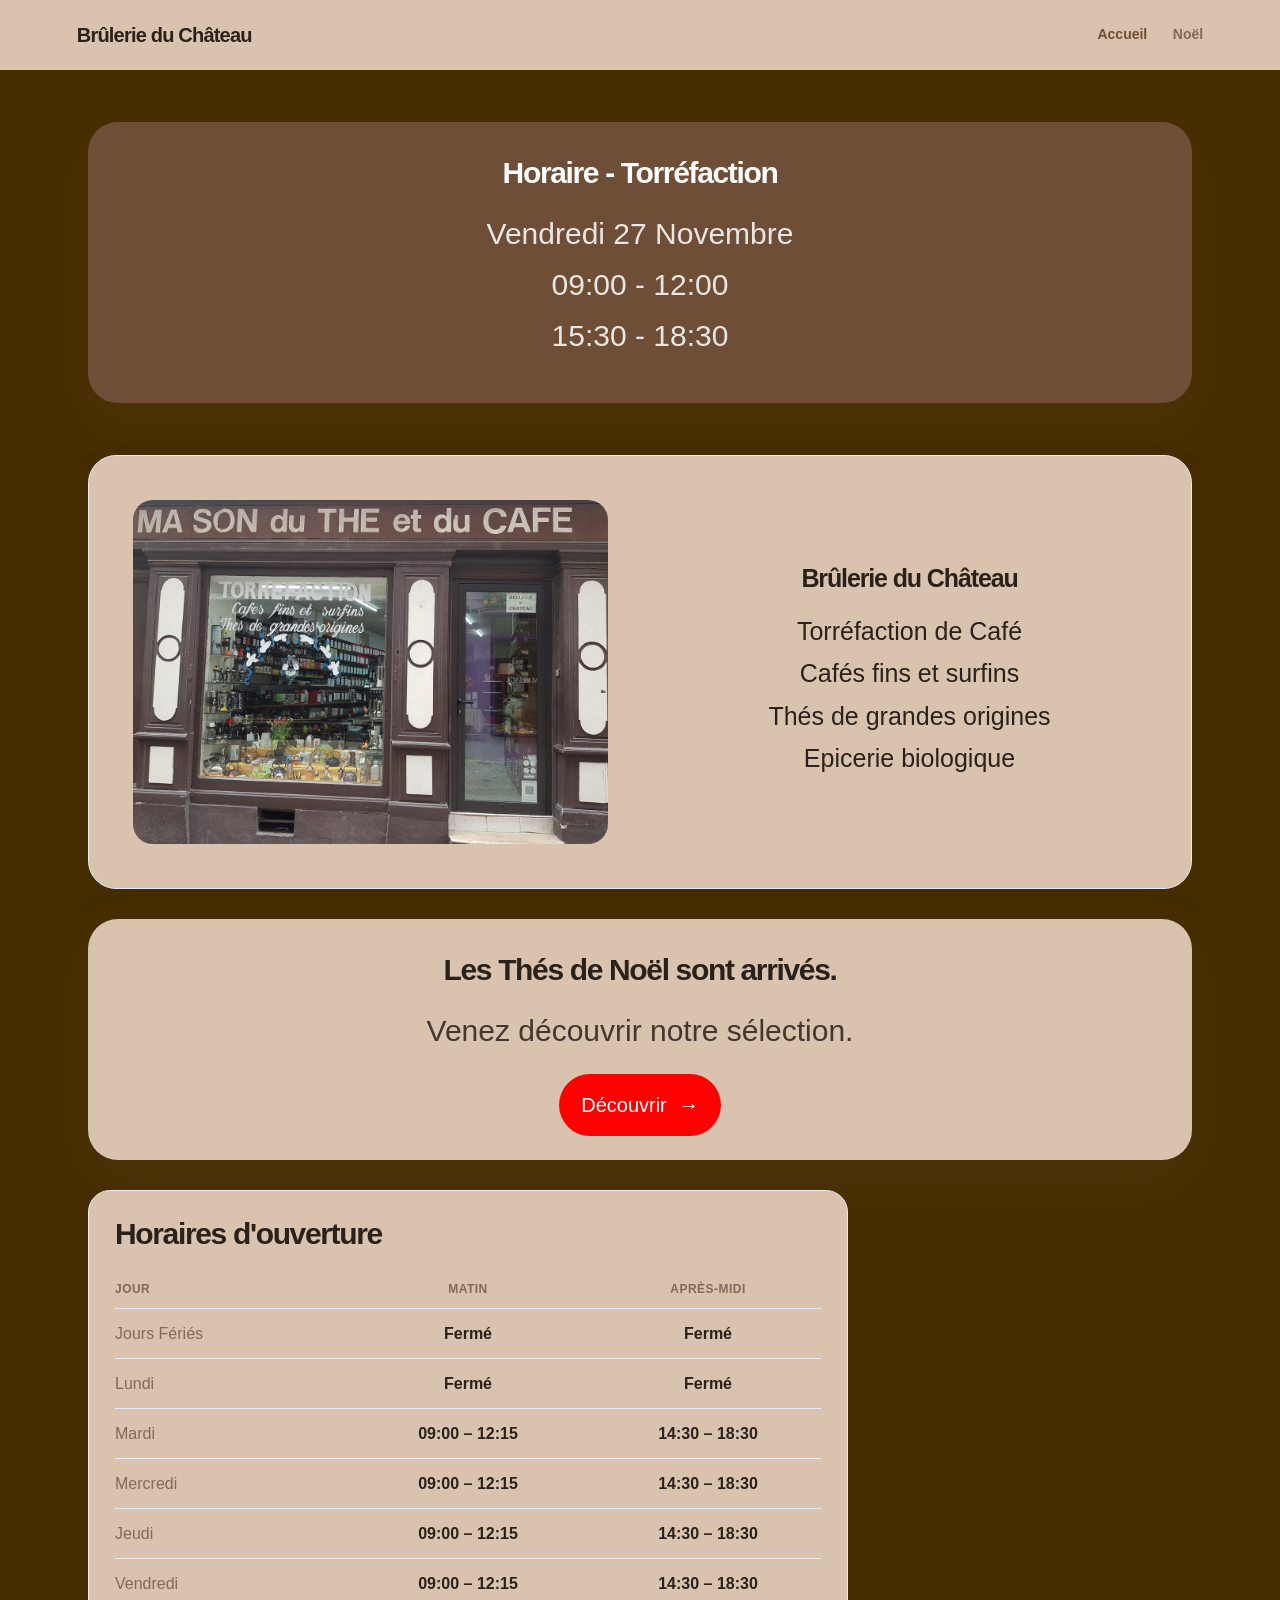
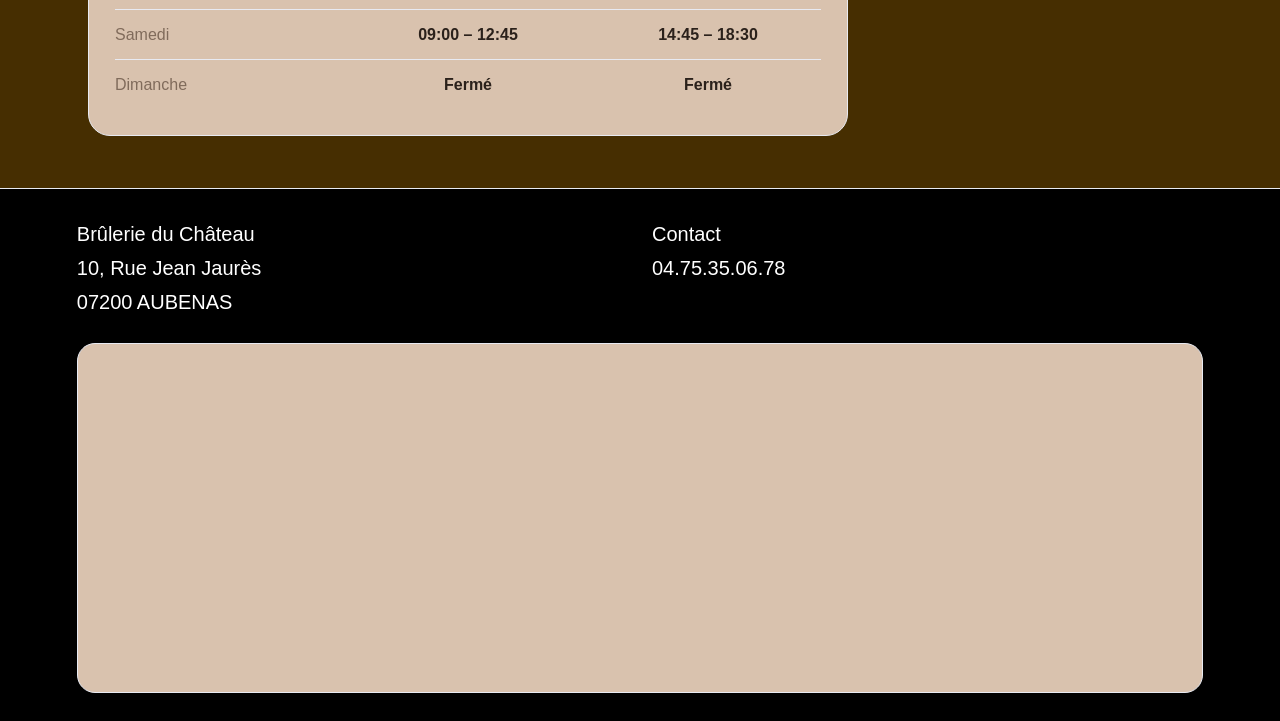
==== commit 58cbd8c9: "Publish WebStudio site" ====
--- a/index.html
+++ b/index.html
@@ -1,4 +1,6 @@
-<!doctype html><html lang="fr"><head><meta charset="utf-8"><meta name="viewport" content="width=device-width, initial-scale=1"><link rel="icon" href="assets/images/favicon.svg" type="image/svg+xml"><title>Br&#251;lerie du Ch&#226;teau - Torr&#233;faction de Caf&#233; - Aubenas</title><meta name="description" content="Torr&#233;faction artisanale de Caf&#233;. Grand choix de Th&#233; Rooibos Mat&#233; Infusion. 10 Rue Jean Jaur&#232;s 07200 AUBENAS."><meta name="robots" content="index,follow"><meta property="og:type" content="website"><meta property="og:site_name" content="Br&#251;lerie du Ch&#226;teau"><meta property="og:title" content="Br&#251;lerie du Ch&#226;teau - Torr&#233;faction de Caf&#233; - Aubenas"><meta property="og:description" content="Torr&#233;faction artisanale de Caf&#233;. Grand choix de Th&#233; Rooibos Mat&#233; Infusion. 10 Rue Jean Jaur&#232;s 07200 AUBENAS."><link rel="canonical" href="https://brulerieduchateau.com/index.html"><script type="application/ld+json">{"@context":"https://schema.org","@type":"WebSite","name":"Br\u00FBlerie du Ch\u00E2teau","url":"https://brulerieduchateau.com"}</script><script type="application/ld+json">{"@context":"https://schema.org","@type":"LocalBusiness","name":"Br\u00FBlerie du Ch\u00E2teau","url":"https://brulerieduchateau.com","telephone":"\u002B33 4 75 35 06 78","image":"https://brulerieduchateau.com/assets/images/bdc.jpg","address":{"@type":"PostalAddress","streetAddress":"10 Rue Jean Jaur\u00E8s","addressLocality":"Aubenas","postalCode":"07200","addressRegion":"Auvergne-Rh\u00F4ne-Alpes","addressCountry":"FR"},"geo":{"@type":"GeoCoordinates","latitude":44.620261,"longitude":4.3907734}}</script><link rel="stylesheet" href="assets/css/site.css"></head><body><nav class="site-nav" aria-label="Navigation principale"><a class="brand" href="index.html">Br&#251;lerie du Ch&#226;teau</a><div class="nav-links"><a href="index.html" aria-current="page">Accueil</a><a href="noel.html">No&#235;l</a></div></nav><main id="contenu"><section class="element image-description" data-element-id="7fdd8765209c4e41883fc8bee1f48cce"><div class="image-description-media"><img src="assets/images/bdc.jpg" alt="Illustration de la section" loading="lazy"></div><div class="image-description-copy" style="color:var(--ink);font-size:25px;font-weight:normal;font-style:normal;text-align:center;"><h2 style="color:inherit;font-size:inherit;font-weight:bold;font-style:inherit;text-align:inherit;white-space:pre-wrap;tab-size:4;">Br&#251;lerie du Ch&#226;teau</h2><p style="color:inherit;font-size:inherit;font-weight:inherit;font-style:inherit;text-align:inherit;white-space:pre-wrap;tab-size:4;">Torr&#233;faction de Caf&#233;
+<!doctype html><html lang="fr"><head><meta charset="utf-8"><meta name="viewport" content="width=device-width, initial-scale=1"><link rel="icon" href="assets/images/favicon.svg" type="image/svg+xml"><title>Br&#251;lerie du Ch&#226;teau - Torr&#233;faction de Caf&#233; - Aubenas</title><meta name="description" content="Torr&#233;faction artisanale de Caf&#233;. Grand choix de Th&#233; Rooibos Mat&#233; Infusion. 10 Rue Jean Jaur&#232;s 07200 AUBENAS."><meta name="robots" content="index,follow"><meta property="og:type" content="website"><meta property="og:site_name" content="Br&#251;lerie du Ch&#226;teau"><meta property="og:title" content="Br&#251;lerie du Ch&#226;teau - Torr&#233;faction de Caf&#233; - Aubenas"><meta property="og:description" content="Torr&#233;faction artisanale de Caf&#233;. Grand choix de Th&#233; Rooibos Mat&#233; Infusion. 10 Rue Jean Jaur&#232;s 07200 AUBENAS."><link rel="canonical" href="https://brulerieduchateau.com/index.html"><script type="application/ld+json">{"@context":"https://schema.org","@type":"WebSite","name":"Br\u00FBlerie du Ch\u00E2teau","url":"https://brulerieduchateau.com"}</script><script type="application/ld+json">{"@context":"https://schema.org","@type":"LocalBusiness","name":"Br\u00FBlerie du Ch\u00E2teau","url":"https://brulerieduchateau.com","telephone":"\u002B33 4 75 35 06 78","image":"https://brulerieduchateau.com/assets/images/bdc.jpg","address":{"@type":"PostalAddress","streetAddress":"10 Rue Jean Jaur\u00E8s","addressLocality":"Aubenas","postalCode":"07200","addressRegion":"Auvergne-Rh\u00F4ne-Alpes","addressCountry":"FR"},"geo":{"@type":"GeoCoordinates","latitude":44.620261,"longitude":4.3907734}}</script><link rel="stylesheet" href="assets/css/site.css"></head><body><nav class="site-nav" aria-label="Navigation principale"><a class="brand" href="index.html">Br&#251;lerie du Ch&#226;teau</a><div class="nav-links"><a href="index.html" aria-current="page">Accueil</a><a href="noel.html">No&#235;l</a></div></nav><div class="global-elements"><section class="element cta-section" data-element-id="d5756410b68e43a48494e156112d6162" style="color:#ffffff;background:var(--primary);font-size:30px;font-weight:normal;font-style:normal;text-align:center;padding:24px;"><h2 style="color:inherit;font-size:inherit;font-weight:bold;font-style:inherit;text-align:inherit;white-space:pre-wrap;tab-size:4;">Horaire - Torr&#233;faction</h2><p style="color:inherit;font-size:inherit;font-weight:inherit;font-style:inherit;text-align:inherit;white-space:pre-wrap;tab-size:4;">Vendredi 27 Novembre
+09:00 - 12:00
+15:30 - 18:30</p></section></div><main id="contenu"><section class="element image-description" data-element-id="7fdd8765209c4e41883fc8bee1f48cce"><div class="image-description-media"><img src="assets/images/bdc.jpg" alt="Illustration de la section" loading="lazy"></div><div class="image-description-copy" style="color:var(--ink);font-size:25px;font-weight:normal;font-style:normal;text-align:center;"><h2 style="color:inherit;font-size:inherit;font-weight:bold;font-style:inherit;text-align:inherit;white-space:pre-wrap;tab-size:4;">Br&#251;lerie du Ch&#226;teau</h2><p style="color:inherit;font-size:inherit;font-weight:inherit;font-style:inherit;text-align:inherit;white-space:pre-wrap;tab-size:4;">Torr&#233;faction de Caf&#233;
 Caf&#233;s fins et surfins
 Th&#233;s de grandes origines
 Epicerie biologique</p></div></section><section class="element cta-section" data-element-id="0899e710f1544f8aa93e4ef1ffb069a4" style="color:var(--ink);background:#D9C2AE;font-size:30px;font-weight:normal;font-style:normal;text-align:center;padding:24px;"><h2 style="color:inherit;font-size:inherit;font-weight:bold;font-style:inherit;text-align:inherit;white-space:pre-wrap;tab-size:4;">Les Th&#233;s de No&#235;l sont arriv&#233;s.</h2><p style="color:inherit;font-size:inherit;font-weight:inherit;font-style:inherit;text-align:inherit;white-space:pre-wrap;tab-size:4;">Venez d&#233;couvrir notre s&#233;lection.</p><a class="button button-light" href="noel.html#les-thes-de-noel-sont-arrives" style="font-size:20px;color:#FFFFFF;background-color:#ff0000;font-weight:normal;font-style:normal;">D&#233;couvrir <span aria-hidden="true">→</span></a></section><section class="element opening-hours" data-element-id="ae7fd0d6220748f282e9bdb4426ab417"><h2 style="color:var(--ink);font-size:30px;font-weight:bold;font-style:normal;text-align:left;">Horaires d&#39;ouverture</h2><div class="hours-list"><div class="hours-row hours-header"><span>Jour</span><span style="text-align:center">Matin</span><span style="text-align:center">Après-midi</span></div><div class="hours-row"><span class="hours-day">Jours F&#233;ri&#233;s</span><span class="hours-morning">Ferm&#233;</span><span class="hours-afternoon">Ferm&#233;</span></div><div class="hours-row"><span class="hours-day">Lundi</span><span class="hours-morning">Ferm&#233;</span><span class="hours-afternoon">Ferm&#233;</span></div><div class="hours-row"><span class="hours-day">Mardi</span><span class="hours-morning">09:00 – 12:15</span><span class="hours-afternoon">14:30 – 18:30</span></div><div class="hours-row"><span class="hours-day">Mercredi</span><span class="hours-morning">09:00 – 12:15</span><span class="hours-afternoon">14:30 – 18:30</span></div><div class="hours-row"><span class="hours-day">Jeudi</span><span class="hours-morning">09:00 – 12:15</span><span class="hours-afternoon">14:30 – 18:30</span></div><div class="hours-row"><span class="hours-day">Vendredi</span><span class="hours-morning">09:00 – 12:15</span><span class="hours-afternoon">14:30 – 18:30</span></div><div class="hours-row"><span class="hours-day">Samedi</span><span class="hours-morning">09:00 – 12:45</span><span class="hours-afternoon">14:45 – 18:30</span></div><div class="hours-row"><span class="hours-day">Dimanche</span><span class="hours-morning">Ferm&#233;</span><span class="hours-afternoon">Ferm&#233;</span></div></div></section></main><footer style="font-size:20px;color:#ffffff;background:#000000;font-weight:normal;font-style:normal;"><div class="footer-content" style="--footer-columns:2"><div class="footer-column">Br&#251;lerie du Ch&#226;teau<br>10, Rue Jean Jaur&#232;s<br>07200 AUBENAS<br></div><div class="footer-column">Contact<br>04.75.35.06.78</div></div><div class="footer-map" style="width:100%;height:350px"><iframe src="https://www.google.com/maps?q=brulerie%20du%20chateau%20aubenas&amp;output=embed" title="Carte Google Maps : brulerie du chateau aubenas" loading="lazy" referrerpolicy="no-referrer-when-downgrade" allowfullscreen></iframe></div></footer><script src="assets/js/site.js" defer></script><script>if(window.chrome&&window.chrome.webview){document.querySelectorAll('[data-element-id]').forEach(function(el){el.style.cursor='pointer';el.addEventListener('click',function(ev){ev.preventDefault();window.chrome.webview.postMessage({type:'select',id:el.getAttribute('data-element-id')});});});}</script></body></html>
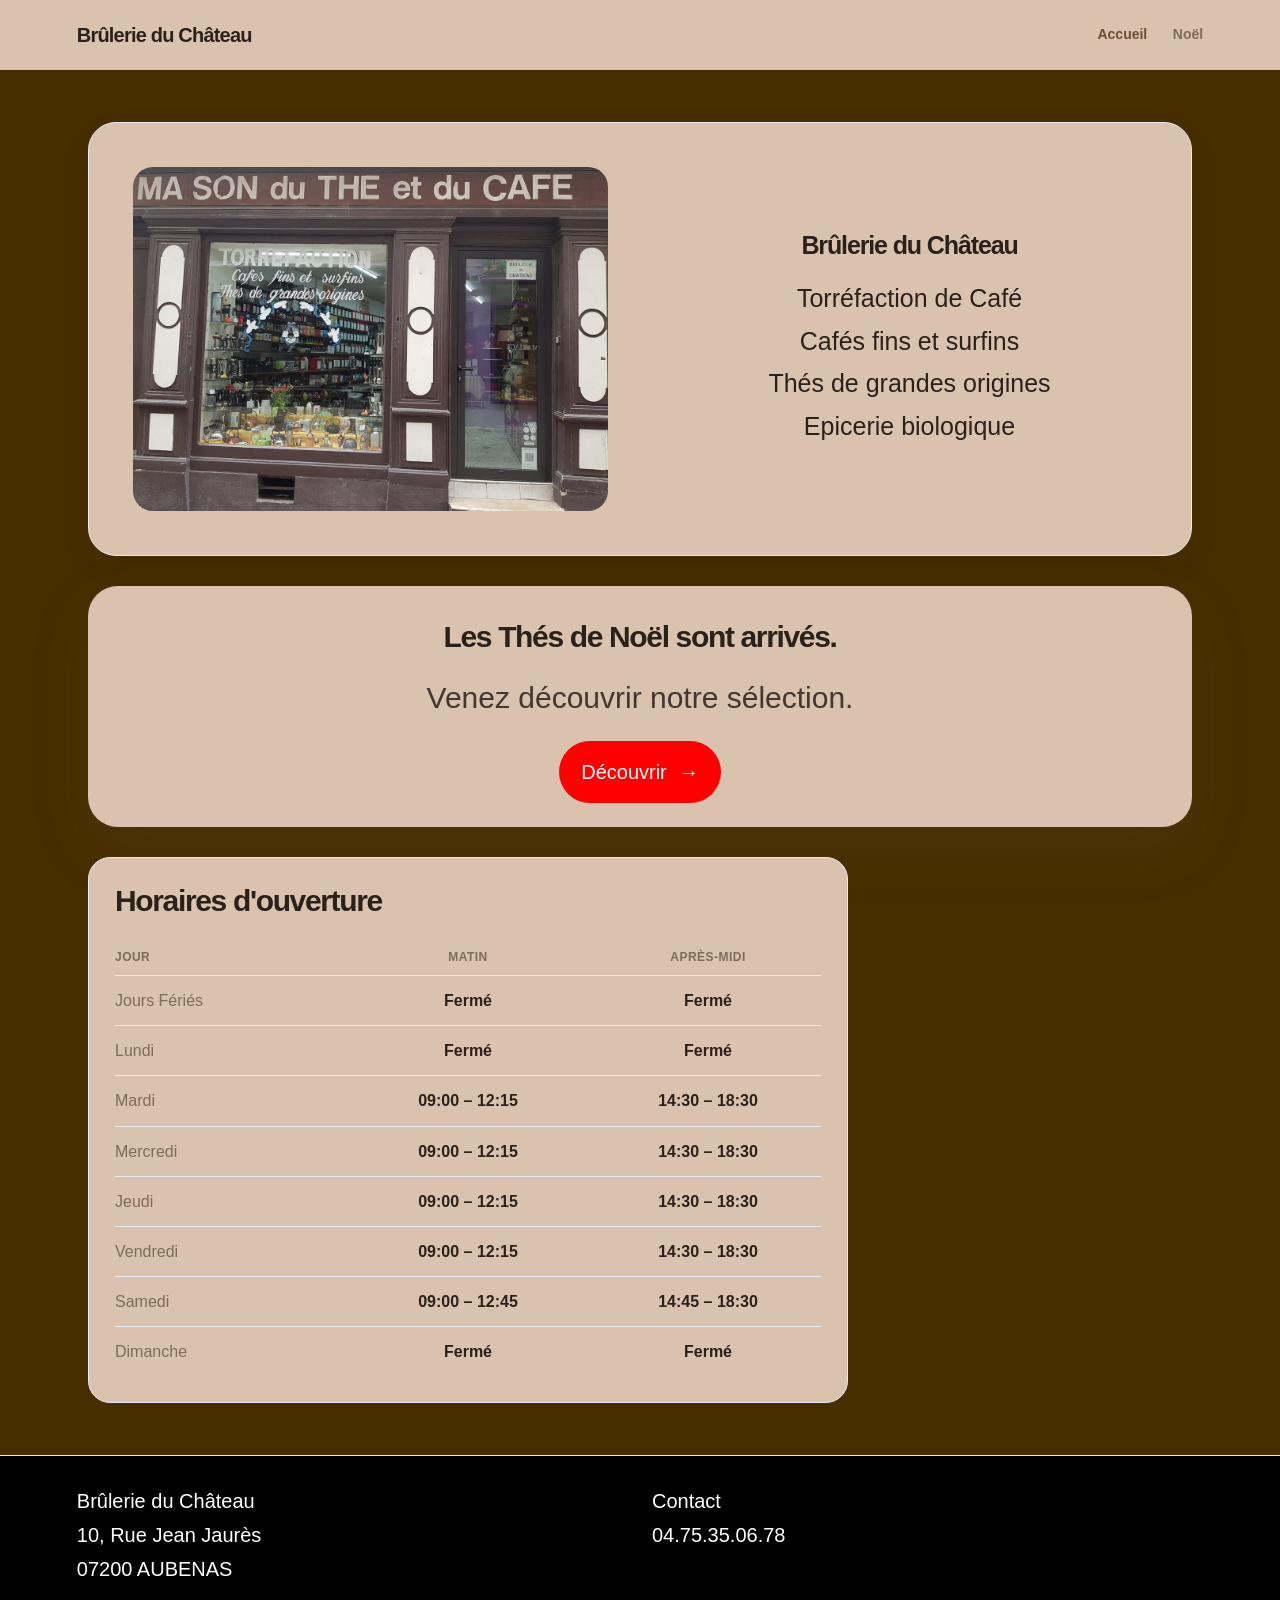
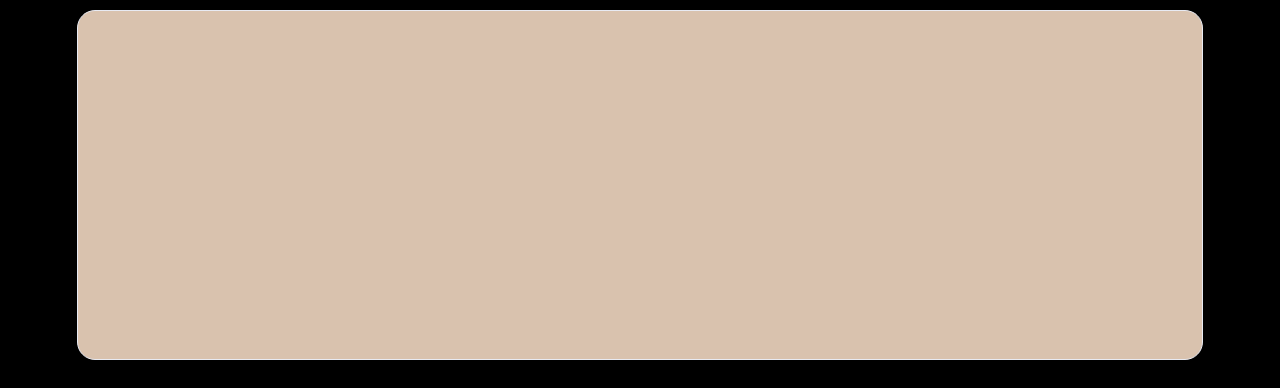
==== commit cf3b0a9b: "Publish WebStudio site" ====
--- a/index.html
+++ b/index.html
@@ -1,6 +1,4 @@
-<!doctype html><html lang="fr"><head><meta charset="utf-8"><meta name="viewport" content="width=device-width, initial-scale=1"><link rel="icon" href="assets/images/favicon.svg" type="image/svg+xml"><title>Br&#251;lerie du Ch&#226;teau - Torr&#233;faction de Caf&#233; - Aubenas</title><meta name="description" content="Torr&#233;faction artisanale de Caf&#233;. Grand choix de Th&#233; Rooibos Mat&#233; Infusion. 10 Rue Jean Jaur&#232;s 07200 AUBENAS."><meta name="robots" content="index,follow"><meta property="og:type" content="website"><meta property="og:site_name" content="Br&#251;lerie du Ch&#226;teau"><meta property="og:title" content="Br&#251;lerie du Ch&#226;teau - Torr&#233;faction de Caf&#233; - Aubenas"><meta property="og:description" content="Torr&#233;faction artisanale de Caf&#233;. Grand choix de Th&#233; Rooibos Mat&#233; Infusion. 10 Rue Jean Jaur&#232;s 07200 AUBENAS."><link rel="canonical" href="https://brulerieduchateau.com/index.html"><script type="application/ld+json">{"@context":"https://schema.org","@type":"WebSite","name":"Br\u00FBlerie du Ch\u00E2teau","url":"https://brulerieduchateau.com"}</script><script type="application/ld+json">{"@context":"https://schema.org","@type":"LocalBusiness","name":"Br\u00FBlerie du Ch\u00E2teau","url":"https://brulerieduchateau.com","telephone":"\u002B33 4 75 35 06 78","image":"https://brulerieduchateau.com/assets/images/bdc.jpg","address":{"@type":"PostalAddress","streetAddress":"10 Rue Jean Jaur\u00E8s","addressLocality":"Aubenas","postalCode":"07200","addressRegion":"Auvergne-Rh\u00F4ne-Alpes","addressCountry":"FR"},"geo":{"@type":"GeoCoordinates","latitude":44.620261,"longitude":4.3907734}}</script><link rel="stylesheet" href="assets/css/site.css"></head><body><nav class="site-nav" aria-label="Navigation principale"><a class="brand" href="index.html">Br&#251;lerie du Ch&#226;teau</a><div class="nav-links"><a href="index.html" aria-current="page">Accueil</a><a href="noel.html">No&#235;l</a></div></nav><div class="global-elements"><section class="element cta-section" data-element-id="d5756410b68e43a48494e156112d6162" style="color:#ffffff;background:var(--primary);font-size:30px;font-weight:normal;font-style:normal;text-align:center;padding:24px;"><h2 style="color:inherit;font-size:inherit;font-weight:bold;font-style:inherit;text-align:inherit;white-space:pre-wrap;tab-size:4;">Horaire - Torr&#233;faction</h2><p style="color:inherit;font-size:inherit;font-weight:inherit;font-style:inherit;text-align:inherit;white-space:pre-wrap;tab-size:4;">Vendredi 27 Novembre
-09:00 - 12:00
-15:30 - 18:30</p></section></div><main id="contenu"><section class="element image-description" data-element-id="7fdd8765209c4e41883fc8bee1f48cce"><div class="image-description-media"><img src="assets/images/bdc.jpg" alt="Illustration de la section" loading="lazy"></div><div class="image-description-copy" style="color:var(--ink);font-size:25px;font-weight:normal;font-style:normal;text-align:center;"><h2 style="color:inherit;font-size:inherit;font-weight:bold;font-style:inherit;text-align:inherit;white-space:pre-wrap;tab-size:4;">Br&#251;lerie du Ch&#226;teau</h2><p style="color:inherit;font-size:inherit;font-weight:inherit;font-style:inherit;text-align:inherit;white-space:pre-wrap;tab-size:4;">Torr&#233;faction de Caf&#233;
+<!doctype html><html lang="fr"><head><meta charset="utf-8"><meta name="viewport" content="width=device-width, initial-scale=1"><link rel="icon" href="assets/images/favicon.png" type="image/png"><title>Br&#251;lerie du Ch&#226;teau - Torr&#233;faction de Caf&#233; - Aubenas</title><meta name="description" content="Torr&#233;faction artisanale de Caf&#233;. Grand choix de Th&#233; Rooibos Mat&#233; Infusion. 10 Rue Jean Jaur&#232;s 07200 AUBENAS."><meta name="robots" content="index,follow"><meta property="og:type" content="website"><meta property="og:site_name" content="Br&#251;lerie du Ch&#226;teau"><meta property="og:title" content="Br&#251;lerie du Ch&#226;teau - Torr&#233;faction de Caf&#233; - Aubenas"><meta property="og:description" content="Torr&#233;faction artisanale de Caf&#233;. Grand choix de Th&#233; Rooibos Mat&#233; Infusion. 10 Rue Jean Jaur&#232;s 07200 AUBENAS."><link rel="canonical" href="https://brulerieduchateau.com/index.html"><script type="application/ld+json">{"@context":"https://schema.org","@type":"WebSite","name":"Br\u00FBlerie du Ch\u00E2teau","url":"https://brulerieduchateau.com"}</script><script type="application/ld+json">{"@context":"https://schema.org","@type":"LocalBusiness","name":"Br\u00FBlerie du Ch\u00E2teau","url":"https://brulerieduchateau.com","telephone":"\u002B33 4 75 35 06 78","image":"https://brulerieduchateau.com/assets/images/bdc.jpg","address":{"@type":"PostalAddress","streetAddress":"10 Rue Jean Jaur\u00E8s","addressLocality":"Aubenas","postalCode":"07200","addressRegion":"Auvergne-Rh\u00F4ne-Alpes","addressCountry":"FR"},"geo":{"@type":"GeoCoordinates","latitude":44.620261,"longitude":4.3907734}}</script><link rel="stylesheet" href="assets/css/site.css"></head><body><nav class="site-nav" aria-label="Navigation principale"><a class="brand" href="index.html">Br&#251;lerie du Ch&#226;teau</a><div class="nav-links"><a href="index.html" aria-current="page">Accueil</a><a href="noel.html">No&#235;l</a></div></nav><main id="contenu"><section class="element image-description" data-element-id="7fdd8765209c4e41883fc8bee1f48cce"><div class="image-description-media"><img src="assets/images/bdc.jpg" alt="Illustration de la section" loading="lazy"></div><div class="image-description-copy" style="color:var(--ink);font-size:25px;font-weight:normal;font-style:normal;text-align:center;"><h2 style="color:inherit;font-size:inherit;font-weight:bold;font-style:inherit;text-align:inherit;white-space:pre-wrap;tab-size:4;">Br&#251;lerie du Ch&#226;teau</h2><p style="color:inherit;font-size:inherit;font-weight:inherit;font-style:inherit;text-align:inherit;white-space:pre-wrap;tab-size:4;">Torr&#233;faction de Caf&#233;
 Caf&#233;s fins et surfins
 Th&#233;s de grandes origines
 Epicerie biologique</p></div></section><section class="element cta-section" data-element-id="0899e710f1544f8aa93e4ef1ffb069a4" style="color:var(--ink);background:#D9C2AE;font-size:30px;font-weight:normal;font-style:normal;text-align:center;padding:24px;"><h2 style="color:inherit;font-size:inherit;font-weight:bold;font-style:inherit;text-align:inherit;white-space:pre-wrap;tab-size:4;">Les Th&#233;s de No&#235;l sont arriv&#233;s.</h2><p style="color:inherit;font-size:inherit;font-weight:inherit;font-style:inherit;text-align:inherit;white-space:pre-wrap;tab-size:4;">Venez d&#233;couvrir notre s&#233;lection.</p><a class="button button-light" href="noel.html#les-thes-de-noel-sont-arrives" style="font-size:20px;color:#FFFFFF;background-color:#ff0000;font-weight:normal;font-style:normal;">D&#233;couvrir <span aria-hidden="true">→</span></a></section><section class="element opening-hours" data-element-id="ae7fd0d6220748f282e9bdb4426ab417"><h2 style="color:var(--ink);font-size:30px;font-weight:bold;font-style:normal;text-align:left;">Horaires d&#39;ouverture</h2><div class="hours-list"><div class="hours-row hours-header"><span>Jour</span><span style="text-align:center">Matin</span><span style="text-align:center">Après-midi</span></div><div class="hours-row"><span class="hours-day">Jours F&#233;ri&#233;s</span><span class="hours-morning">Ferm&#233;</span><span class="hours-afternoon">Ferm&#233;</span></div><div class="hours-row"><span class="hours-day">Lundi</span><span class="hours-morning">Ferm&#233;</span><span class="hours-afternoon">Ferm&#233;</span></div><div class="hours-row"><span class="hours-day">Mardi</span><span class="hours-morning">09:00 – 12:15</span><span class="hours-afternoon">14:30 – 18:30</span></div><div class="hours-row"><span class="hours-day">Mercredi</span><span class="hours-morning">09:00 – 12:15</span><span class="hours-afternoon">14:30 – 18:30</span></div><div class="hours-row"><span class="hours-day">Jeudi</span><span class="hours-morning">09:00 – 12:15</span><span class="hours-afternoon">14:30 – 18:30</span></div><div class="hours-row"><span class="hours-day">Vendredi</span><span class="hours-morning">09:00 – 12:15</span><span class="hours-afternoon">14:30 – 18:30</span></div><div class="hours-row"><span class="hours-day">Samedi</span><span class="hours-morning">09:00 – 12:45</span><span class="hours-afternoon">14:45 – 18:30</span></div><div class="hours-row"><span class="hours-day">Dimanche</span><span class="hours-morning">Ferm&#233;</span><span class="hours-afternoon">Ferm&#233;</span></div></div></section></main><footer style="font-size:20px;color:#ffffff;background:#000000;font-weight:normal;font-style:normal;"><div class="footer-content" style="--footer-columns:2"><div class="footer-column">Br&#251;lerie du Ch&#226;teau<br>10, Rue Jean Jaur&#232;s<br>07200 AUBENAS<br></div><div class="footer-column">Contact<br>04.75.35.06.78</div></div><div class="footer-map" style="width:100%;height:350px"><iframe src="https://www.google.com/maps?q=brulerie%20du%20chateau%20aubenas&amp;output=embed" title="Carte Google Maps : brulerie du chateau aubenas" loading="lazy" referrerpolicy="no-referrer-when-downgrade" allowfullscreen></iframe></div></footer><script src="assets/js/site.js" defer></script><script>if(window.chrome&&window.chrome.webview){document.querySelectorAll('[data-element-id]').forEach(function(el){el.style.cursor='pointer';el.addEventListener('click',function(ev){ev.preventDefault();window.chrome.webview.postMessage({type:'select',id:el.getAttribute('data-element-id')});});});}</script></body></html>
